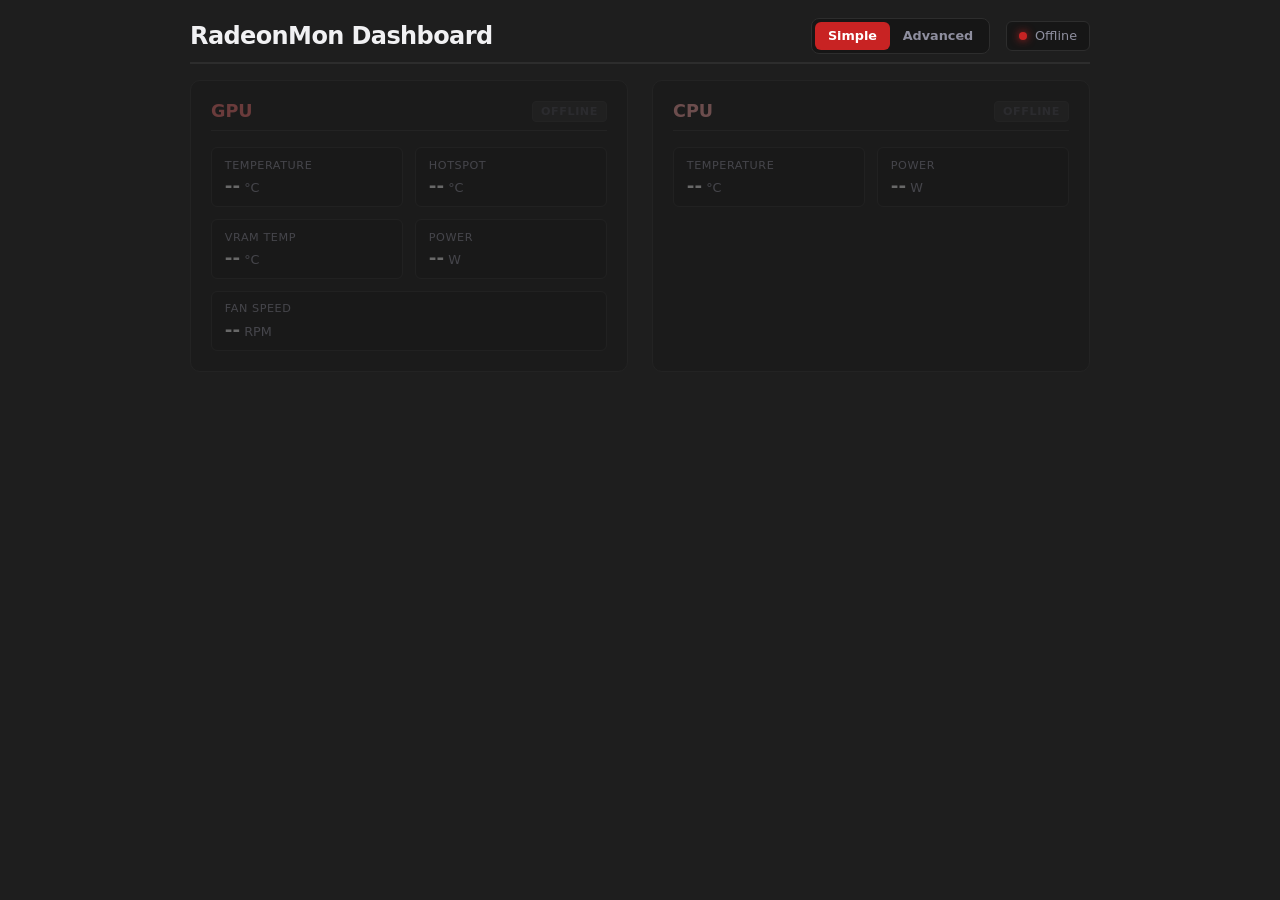
==== web/index.html @ 6c1e2bd4 "networking stack added webserver added new adlx gpu detection favoring dgpu html resources added" ====
<!DOCTYPE html>
<html lang="en">
<head>
    <meta charset="UTF-8">
    <meta name="viewport" content="width=device-width, initial-scale=1.0">
    <title>Hardware Monitor</title>
    <style>
        :root {
            --bg-color: rgb(30, 30, 30);
            --card-bg: rgb(22, 22, 22); 
            --card-border: rgb(45, 45, 45);
            --text-main: #f1f1f3;
            --text-muted: #8e8e9e;
            --accent-red: rgb(200, 35, 35);
            --accent-gpu: #f87171;
            --accent-cpu: #fca5a5;
            --status-ok: #22c55e;
            --status-warn: #eab308;
            --status-off: #45454e;
        }

        * {
            box-sizing: border-box;
            margin: 0;
            padding: 0;
            font-family: system-ui, -apple-system, BlinkMacSystemFont, 'Segoe UI', Roboto, sans-serif;
        }

        body {
            background-color: var(--bg-color);
            color: var(--text-main);
            display: flex;
            justify-content: center;
            align-items: flex-start;
            min-height: 100vh;
            padding: 0.5rem 1rem 1.5rem 1rem;
        }

        .dashboard {
            width: 100%;
            max-width: 900px;
            display: flex;
            flex-direction: column;
            gap: 1rem;
            margin-top: 0;
        }

        .header {
            display: flex;
            justify-content: space-between;
            align-items: center;
            padding-bottom: 0.5rem;
            border-bottom: 2px solid var(--card-border);
            margin-top: 10px;
            padding-top: 0;
        }

        .header-title h1 {
            font-size: 1.5rem;
            font-weight: 700;
            letter-spacing: -0.025em;
        }

        .controls {
            display: flex;
            align-items: center;
            gap: 1rem;
        }

        /* View Toggle Switch */
        .toggle-container {
            display: flex;
            background: var(--card-bg);
            border: 1px solid var(--card-border);
            border-radius: 8px;
            padding: 3px;
        }

        .toggle-btn {
            background: transparent;
            border: none;
            color: var(--text-muted);
            padding: 0.4rem 0.8rem;
            font-size: 0.8rem;
            font-weight: 600;
            border-radius: 6px;
            cursor: pointer;
            transition: all 0.2s ease;
        }

        .toggle-btn.active {
            background: var(--accent-red);
            color: #ffffff;
        }

        .status-badge {
            font-size: 0.8rem;
            padding: 0.4rem 0.75rem;
            border-radius: 6px;
            background-color: var(--card-bg);
            border: 1px solid var(--card-border);
            color: var(--text-muted);
            display: flex;
            align-items: center;
            gap: 0.5rem;
        }

        .dot {
            width: 8px;
            height: 8px;
            border-radius: 50%;
            background-color: var(--status-warn);
            box-shadow: 0 0 8px var(--status-warn);
        }

        .grid {
            display: grid;
            grid-template-columns: repeat(auto-fit, minmax(380px, 1fr));
            gap: 1.5rem;
        }

        .card {
            background-color: var(--card-bg);
            border-radius: 10px;
            padding: 1.25rem;
            border: 1px solid var(--card-border);
            transition: opacity 0.3s ease;
        }

        .card.disabled {
            opacity: 0.35;
        }

        .card-header {
            display: flex;
            justify-content: space-between;
            align-items: center;
            margin-bottom: 1rem;
            padding-bottom: 0.5rem;
            border-bottom: 1px solid var(--card-border);
        }

        .card-header.gpu h2 { color: var(--accent-gpu); font-size: 1.1rem; }
        .card-header.cpu h2 { color: var(--accent-cpu); font-size: 1.1rem; }

        .tag {
            font-size: 0.7rem;
            padding: 0.2rem 0.5rem;
            border-radius: 4px;
            text-transform: uppercase;
            font-weight: 700;
            letter-spacing: 0.05em;
        }

        .tag.active { background: rgba(34, 197, 94, 0.15); color: var(--status-ok); border: 1px solid rgba(34, 197, 94, 0.3); }
        .tag.inactive { background: rgba(114, 114, 126, 0.15); color: var(--status-off); border: 1px solid var(--card-border); }

        .metrics {
            display: grid;
            grid-template-columns: repeat(2, 1fr);
            gap: 0.75rem;
        }

        .metric-box {
            /* background-color: rgba(0, 0, 0, 0.3); */
            padding: 0.65rem 0.8rem;
            border-radius: 6px;
            /* border: 1px solid rgba(255, 255, 255, 0.02); */
            background-color: rgb(18, 18, 18);
            border: 1px solid rgb(40, 40, 40);
        }

        .metric-label {
            font-size: 0.7rem;
            color: var(--text-muted);
            text-transform: uppercase;
            letter-spacing: 0.05em;
            margin-bottom: 0.2rem;
        }

        .metric-value {
            font-size: 1.15rem;
            font-weight: 600;
        }

        .unit {
            font-size: 0.8rem;
            color: var(--text-muted);
            font-weight: normal;
        }

        /* Canvas Charts & Metric Selectors */
        .chart-container {
            display: none;
            margin-top: 1rem;
            padding-top: 1rem;
            border-top: 1px dashed var(--card-border);
        }

        .chart-container.visible {
            display: block;
        }

        .chart-header {
            display: flex;
            justify-content: space-between;
            align-items: center;
            margin-bottom: 0.6rem;
        }

        .chart-title {
            font-size: 0.75rem;
            color: var(--text-muted);
            text-transform: uppercase;
        }

        /* Custom Radio Buttons Bar */
        .metric-selector {
            display: flex;
            gap: 4px;
            /* background: #0a0a0c; */
            padding: 2px;
            border-radius: 6px;
            border: 1px solid var(--card-border);
            background: rgb(15, 15, 15);
        }

        .metric-selector input[type="radio"] {
            display: none;
        }

        .metric-selector label {
            font-size: 0.65rem;
            font-weight: 600;
            color: var(--text-muted);
            padding: 0.2rem 0.4rem;
            border-radius: 4px;
            cursor: pointer;
            text-transform: uppercase;
            transition: all 0.15s ease;
        }

        .metric-selector input[type="radio"]:checked + label {
            background: var(--accent-red);
            color: #ffffff;
        }

        canvas {
            width: 100%;
            height: 90px;
            /* background: #0a0a0c; */
            border-radius: 6px;
            /* border: 1px solid var(--card-border); */
            display: block;
            background: rgb(15, 15, 15);
            border: 1px solid var(--card-border);
        }
    </style>
</head>
<body>

    <div class="dashboard">
        <div class="header">
            <div class="header-title">
                <h1>RadeonMon Dashboard</h1>
            </div>
            <div class="controls">
                <div class="toggle-container">
                    <button class="toggle-btn active" id="btn-simple" onclick="setView('simple')">Simple</button>
                    <button class="toggle-btn" id="btn-advanced" onclick="setView('advanced')">Advanced</button>
                </div>
                <div class="status-badge">
                    <span class="dot" id="api-dot"></span>
                    <span id="api-status">Connecting</span>
                </div>
            </div>
        </div>

        <div class="grid">
            <div class="card" id="gpu-card">
                <div class="card-header gpu">
                    <h2>GPU</h2>
                    <span class="tag inactive" id="gpu-tag">Offline</span>
                </div>
                <div class="metrics">
                    <div class="metric-box">
                        <div class="metric-label">Temperature</div>
                        <div class="metric-value"><span id="gpu-temp">--</span><span class="unit"> °C</span></div>
                    </div>
                    <div class="metric-box">
                        <div class="metric-label">Hotspot</div>
                        <div class="metric-value"><span id="gpu-hotspot">--</span><span class="unit"> °C</span></div>
                    </div>
                    <div class="metric-box">
                        <div class="metric-label">VRAM Temp</div>
                        <div class="metric-value"><span id="gpu-vram">--</span><span class="unit"> °C</span></div>
                    </div>
                    <div class="metric-box">
                        <div class="metric-label">Power</div>
                        <div class="metric-value"><span id="gpu-power">--</span><span class="unit"> W</span></div>
                    </div>
                    <div class="metric-box" style="grid-column: span 2;">
                        <div class="metric-label">Fan Speed</div>
                        <div class="metric-value"><span id="gpu-fan">--</span><span class="unit"> RPM</span></div>
                    </div>
                </div>

                <div class="chart-container">
                    <div class="chart-header">
                        <div class="chart-title">GPU Telemetry</div>
                        <div class="metric-selector">
                            <input type="radio" id="gpu-m-temp" name="gpu-metric" value="temperature" checked onchange="renderCharts()">
                            <label for="gpu-m-temp">Temp</label>

                            <input type="radio" id="gpu-m-hotspot" name="gpu-metric" value="hotspot" onchange="renderCharts()">
                            <label for="gpu-m-hotspot">Tj</label>

                            <input type="radio" id="gpu-m-vram" name="gpu-metric" value="vram" onchange="renderCharts()">
                            <label for="gpu-m-vram">VRAM</label>

                            <input type="radio" id="gpu-m-power" name="gpu-metric" value="power" onchange="renderCharts()">
                            <label for="gpu-m-power">PWR</label>

                            <input type="radio" id="gpu-m-fan" name="gpu-metric" value="fan_speed" onchange="renderCharts()">
                            <label for="gpu-m-fan">Fan</label>
                        </div>
                    </div>
                    <canvas id="gpu-chart"></canvas>
                </div>
            </div>

            <div class="card" id="cpu-card">
                <div class="card-header cpu">
                    <h2>CPU</h2>
                    <span class="tag inactive" id="cpu-tag">Offline</span>
                </div>
                <div class="metrics">
                    <div class="metric-box">
                        <div class="metric-label">Temperature</div>
                        <div class="metric-value"><span id="cpu-temp">--</span><span class="unit"> °C</span></div>
                    </div>
                    <div class="metric-box">
                        <div class="metric-label">Power</div>
                        <div class="metric-value"><span id="cpu-power">--</span><span class="unit"> W</span></div>
                    </div>
                </div>

                <div class="chart-container">
                    <div class="chart-header">
                        <div class="chart-title">CPU Telemetry</div>
                        <div class="metric-selector">
                            <input type="radio" id="cpu-m-temp" name="cpu-metric" value="temperature" checked onchange="renderCharts()">
                            <label for="cpu-m-temp">Temp</label>

                            <input type="radio" id="cpu-m-power" name="cpu-metric" value="power" onchange="renderCharts()">
                            <label for="cpu-m-power">PWR</label>
                        </div>
                    </div>
                    <canvas id="cpu-chart"></canvas>
                </div>
            </div>
        </div>
    </div>

    <script>
        const API_URL = `http://${window.location.hostname}:9090/api`;
        const POLL_INTERVAL = 2000;
        const MAX_HISTORY = 30; // 60s sliding window

        let currentView = 'simple';
        
        const historyData = {
            gpu: [],
            cpu: []
        };

        const METRIC_SCALES = { 
            temperature: 100,
            hotspot: 100,
            vram: 100,
            power: 350,
            fan_speed: 100
        };

        function setView(mode) {
            currentView = mode;
            document.getElementById('btn-simple').classList.toggle('active', mode === 'simple');
            document.getElementById('btn-advanced').classList.toggle('active', mode === 'advanced');
            
            document.querySelectorAll('.chart-container').forEach(el => {
                el.classList.toggle('visible', mode === 'advanced');
            });

            if (mode === 'advanced') {
                renderCharts();
            }
        }

        function drawCanvasChart(canvasId, dataList, metricKey, strokeColor) {
            const canvas = document.getElementById(canvasId);
            if (!canvas) return;

            const rect = canvas.getBoundingClientRect();
            canvas.width = rect.width * window.devicePixelRatio;
            canvas.height = rect.height * window.devicePixelRatio;

            const ctx = canvas.getContext('2d');
            ctx.scale(window.devicePixelRatio, window.devicePixelRatio);

            const width = rect.width;
            const height = rect.height;

            ctx.clearRect(0, 0, width, height);

            ctx.strokeStyle = '#1e1e24';
            ctx.lineWidth = 1;
            ctx.beginPath();
            ctx.moveTo(0, height / 2); ctx.lineTo(width, height / 2);
            ctx.moveTo(0, height / 4); ctx.lineTo(width, height / 4);
            ctx.moveTo(0, (height * 3) / 4); ctx.lineTo(width, (height * 3) / 4);
            ctx.stroke();

            if (dataList.length < 2) return;

            const maxVal = METRIC_SCALES[metricKey] || 100;
            const step = width / (MAX_HISTORY - 1);
            
            const points = dataList.map((entry, i) => {
                const rawVal = entry ? entry[metricKey] : null;
                const normalized = (rawVal === null || rawVal === undefined) 
                    ? 0 
                    : Math.min(Math.max(rawVal / maxVal, 0), 1);
                
                const x = i * step;
                const y = height - (normalized * (height - 12)) - 6;
                return { x, y, valid: rawVal !== null && rawVal !== undefined };
            });

            ctx.beginPath();
            ctx.moveTo(points[0].x, height);
            points.forEach(p => ctx.lineTo(p.x, p.valid ? p.y : height));
            ctx.lineTo(points[points.length - 1].x, height);
            ctx.closePath();
            
            const gradient = ctx.createLinearGradient(0, 0, 0, height);
            gradient.addColorStop(0, 'rgba(200, 35, 35, 0.25)'); 
            gradient.addColorStop(1, 'rgba(200, 35, 35, 0.00)'); 
            ctx.fillStyle = gradient;
            ctx.fill();

            ctx.beginPath();
            points.forEach((p, i) => {
                if (i === 0) {
                    ctx.moveTo(p.x, p.y);
                } else {
                    ctx.lineTo(p.x, p.y);
                }
            });
            ctx.strokeStyle = strokeColor;
            ctx.lineWidth = 2;
            ctx.lineCap = 'round';
            ctx.lineJoin = 'round';
            ctx.stroke();
        }

        function renderCharts() {
            const selectedGpuMetric = document.querySelector('input[name="gpu-metric"]:checked').value;
            const selectedCpuMetric = document.querySelector('input[name="cpu-metric"]:checked').value;

            drawCanvasChart('gpu-chart', historyData.gpu, selectedGpuMetric, 'rgb(200, 35, 35)');
            drawCanvasChart('cpu-chart', historyData.cpu, selectedCpuMetric, '#fca5a5');
        }

        const setVal = (id, val) => {
            document.getElementById(id).textContent = (val !== null && val !== undefined) ? val : '--';
        };

        function updateCardState(cardId, tagId, isOnline) {
            const card = document.getElementById(cardId);
            const tag = document.getElementById(tagId);
            if (isOnline) {
                card.classList.remove('disabled');
                tag.textContent = 'Active';
                tag.className = 'tag active';
            } else {
                card.classList.add('disabled');
                tag.textContent = 'Offline';
                tag.className = 'tag inactive';
            }
        }

        function setApiStatus(online, message, colorOverride = null) {
            const dot = document.getElementById('api-dot');
            const status = document.getElementById('api-status');
            status.textContent = message;
            
            const color = colorOverride || (online ? 'var(--status-ok)' : 'var(--status-warn)');
            dot.style.backgroundColor = color;
            dot.style.boxShadow = `0 0 8px ${color}`;
        }

        async function fetchMetrics() {
            try {
                const response = await fetch(API_URL);
                if (!response.ok) throw new Error(`HTTP ${response.status}`);
                
                const data = await response.json();
                setApiStatus(true, 'Live');

                if (data.gpu && data.gpu.valid) {
                    updateCardState('gpu-card', 'gpu-tag', true);
                    setVal('gpu-temp', data.gpu.temperature);
                    setVal('gpu-hotspot', data.gpu.hotspot);
                    setVal('gpu-vram', data.gpu.vram);
                    setVal('gpu-power', data.gpu.power);
                    setVal('gpu-fan', data.gpu.fan_speed);
                    historyData.gpu.push(data.gpu);
                } else {
                    updateCardState('gpu-card', 'gpu-tag', false);
                    ['gpu-temp', 'gpu-hotspot', 'gpu-vram', 'gpu-power', 'gpu-fan'].forEach(id => setVal(id, null));
                    historyData.gpu.push(null);
                }

                if (data.cpu && (data.cpu.temperature !== null || data.cpu.power !== null)) {
                    updateCardState('cpu-card', 'cpu-tag', true);
                    setVal('cpu-temp', data.cpu.temperature);
                    setVal('cpu-power', data.cpu.power);
                    historyData.cpu.push(data.cpu);
                } else {
                    updateCardState('cpu-card', 'cpu-tag', false);
                    ['cpu-temp', 'cpu-power'].forEach(id => setVal(id, null));
                    historyData.cpu.push(null);
                }

            } catch (err) {
                setApiStatus(false, 'Offline', 'var(--accent-red)');
                updateCardState('gpu-card', 'gpu-tag', false);
                updateCardState('cpu-card', 'cpu-tag', false);
                
                historyData.gpu.push(null);
                historyData.cpu.push(null);
            }

            if (historyData.gpu.length > MAX_HISTORY) historyData.gpu.shift();
            if (historyData.cpu.length > MAX_HISTORY) historyData.cpu.shift();

            if (currentView === 'advanced') {
                renderCharts();
            }
        }

        window.addEventListener('resize', () => {
            if (currentView === 'advanced') renderCharts();
        });

        fetchMetrics();
        setInterval(fetchMetrics, POLL_INTERVAL);
    </script>
</body>
</html>
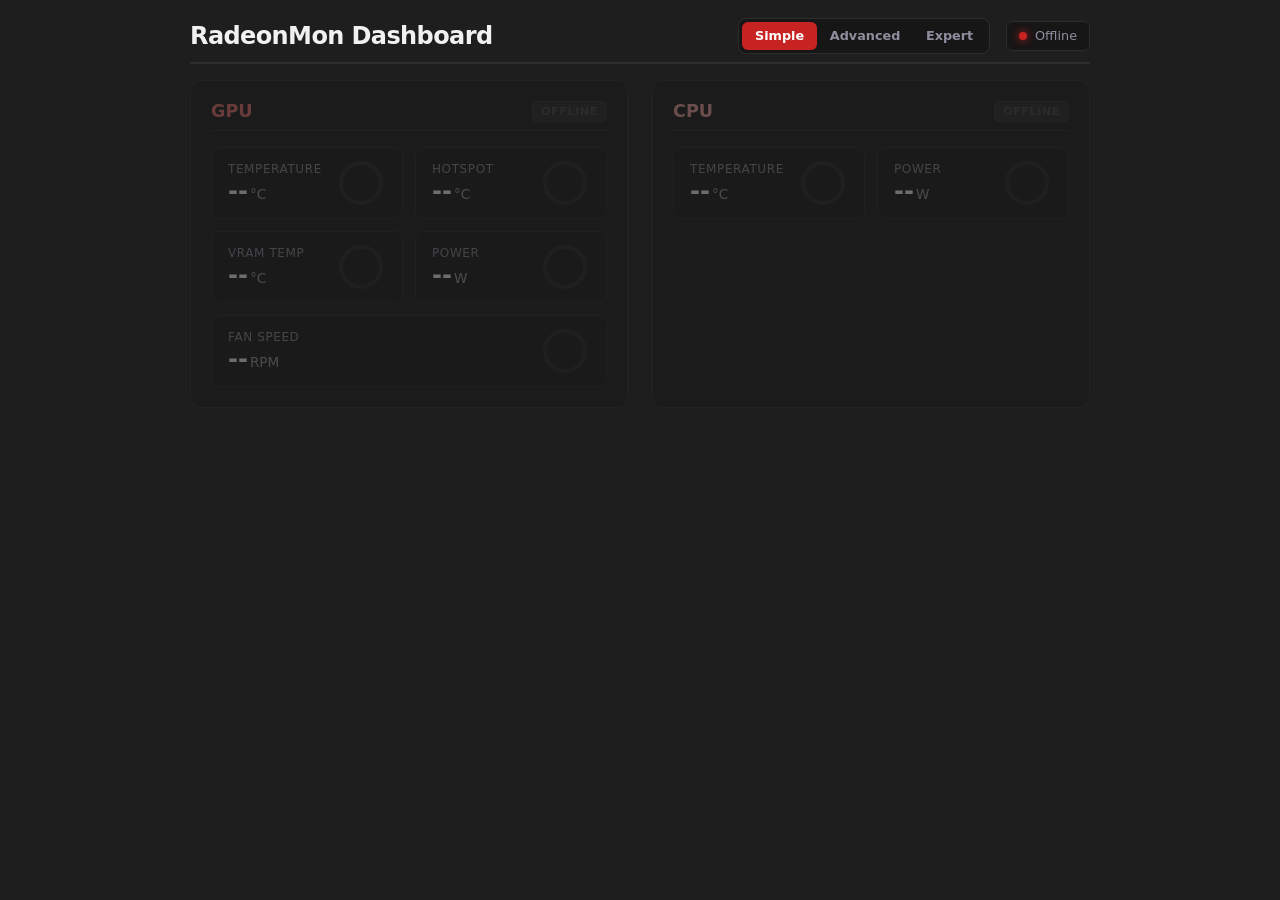
==== commit 13a072f2: "refactoring of metrics structure range added to metrics clickable url to open into browser optimizat" ====
--- a/web/index.html
+++ b/web/index.html
@@ -3,259 +3,9 @@
 <head>
     <meta charset="UTF-8">
     <meta name="viewport" content="width=device-width, initial-scale=1.0">
-    <title>Hardware Monitor</title>
-    <style>
-        :root {
-            --bg-color: rgb(30, 30, 30);
-            --card-bg: rgb(22, 22, 22); 
-            --card-border: rgb(45, 45, 45);
-            --text-main: #f1f1f3;
-            --text-muted: #8e8e9e;
-            --accent-red: rgb(200, 35, 35);
-            --accent-gpu: #f87171;
-            --accent-cpu: #fca5a5;
-            --status-ok: #22c55e;
-            --status-warn: #eab308;
-            --status-off: #45454e;
-        }
-
-        * {
-            box-sizing: border-box;
-            margin: 0;
-            padding: 0;
-            font-family: system-ui, -apple-system, BlinkMacSystemFont, 'Segoe UI', Roboto, sans-serif;
-        }
-
-        body {
-            background-color: var(--bg-color);
-            color: var(--text-main);
-            display: flex;
-            justify-content: center;
-            align-items: flex-start;
-            min-height: 100vh;
-            padding: 0.5rem 1rem 1.5rem 1rem;
-        }
-
-        .dashboard {
-            width: 100%;
-            max-width: 900px;
-            display: flex;
-            flex-direction: column;
-            gap: 1rem;
-            margin-top: 0;
-        }
-
-        .header {
-            display: flex;
-            justify-content: space-between;
-            align-items: center;
-            padding-bottom: 0.5rem;
-            border-bottom: 2px solid var(--card-border);
-            margin-top: 10px;
-            padding-top: 0;
-        }
-
-        .header-title h1 {
-            font-size: 1.5rem;
-            font-weight: 700;
-            letter-spacing: -0.025em;
-        }
-
-        .controls {
-            display: flex;
-            align-items: center;
-            gap: 1rem;
-        }
-
-        /* View Toggle Switch */
-        .toggle-container {
-            display: flex;
-            background: var(--card-bg);
-            border: 1px solid var(--card-border);
-            border-radius: 8px;
-            padding: 3px;
-        }
-
-        .toggle-btn {
-            background: transparent;
-            border: none;
-            color: var(--text-muted);
-            padding: 0.4rem 0.8rem;
-            font-size: 0.8rem;
-            font-weight: 600;
-            border-radius: 6px;
-            cursor: pointer;
-            transition: all 0.2s ease;
-        }
-
-        .toggle-btn.active {
-            background: var(--accent-red);
-            color: #ffffff;
-        }
-
-        .status-badge {
-            font-size: 0.8rem;
-            padding: 0.4rem 0.75rem;
-            border-radius: 6px;
-            background-color: var(--card-bg);
-            border: 1px solid var(--card-border);
-            color: var(--text-muted);
-            display: flex;
-            align-items: center;
-            gap: 0.5rem;
-        }
-
-        .dot {
-            width: 8px;
-            height: 8px;
-            border-radius: 50%;
-            background-color: var(--status-warn);
-            box-shadow: 0 0 8px var(--status-warn);
-        }
-
-        .grid {
-            display: grid;
-            grid-template-columns: repeat(auto-fit, minmax(380px, 1fr));
-            gap: 1.5rem;
-        }
-
-        .card {
-            background-color: var(--card-bg);
-            border-radius: 10px;
-            padding: 1.25rem;
-            border: 1px solid var(--card-border);
-            transition: opacity 0.3s ease;
-        }
-
-        .card.disabled {
-            opacity: 0.35;
-        }
-
-        .card-header {
-            display: flex;
-            justify-content: space-between;
-            align-items: center;
-            margin-bottom: 1rem;
-            padding-bottom: 0.5rem;
-            border-bottom: 1px solid var(--card-border);
-        }
-
-        .card-header.gpu h2 { color: var(--accent-gpu); font-size: 1.1rem; }
-        .card-header.cpu h2 { color: var(--accent-cpu); font-size: 1.1rem; }
-
-        .tag {
-            font-size: 0.7rem;
-            padding: 0.2rem 0.5rem;
-            border-radius: 4px;
-            text-transform: uppercase;
-            font-weight: 700;
-            letter-spacing: 0.05em;
-        }
-
-        .tag.active { background: rgba(34, 197, 94, 0.15); color: var(--status-ok); border: 1px solid rgba(34, 197, 94, 0.3); }
-        .tag.inactive { background: rgba(114, 114, 126, 0.15); color: var(--status-off); border: 1px solid var(--card-border); }
-
-        .metrics {
-            display: grid;
-            grid-template-columns: repeat(2, 1fr);
-            gap: 0.75rem;
-        }
-
-        .metric-box {
-            /* background-color: rgba(0, 0, 0, 0.3); */
-            padding: 0.65rem 0.8rem;
-            border-radius: 6px;
-            /* border: 1px solid rgba(255, 255, 255, 0.02); */
-            background-color: rgb(18, 18, 18);
-            border: 1px solid rgb(40, 40, 40);
-        }
-
-        .metric-label {
-            font-size: 0.7rem;
-            color: var(--text-muted);
-            text-transform: uppercase;
-            letter-spacing: 0.05em;
-            margin-bottom: 0.2rem;
-        }
-
-        .metric-value {
-            font-size: 1.15rem;
-            font-weight: 600;
-        }
-
-        .unit {
-            font-size: 0.8rem;
-            color: var(--text-muted);
-            font-weight: normal;
-        }
-
-        /* Canvas Charts & Metric Selectors */
-        .chart-container {
-            display: none;
-            margin-top: 1rem;
-            padding-top: 1rem;
-            border-top: 1px dashed var(--card-border);
-        }
-
-        .chart-container.visible {
-            display: block;
-        }
-
-        .chart-header {
-            display: flex;
-            justify-content: space-between;
-            align-items: center;
-            margin-bottom: 0.6rem;
-        }
-
-        .chart-title {
-            font-size: 0.75rem;
-            color: var(--text-muted);
-            text-transform: uppercase;
-        }
-
-        /* Custom Radio Buttons Bar */
-        .metric-selector {
-            display: flex;
-            gap: 4px;
-            /* background: #0a0a0c; */
-            padding: 2px;
-            border-radius: 6px;
-            border: 1px solid var(--card-border);
-            background: rgb(15, 15, 15);
-        }
-
-        .metric-selector input[type="radio"] {
-            display: none;
-        }
-
-        .metric-selector label {
-            font-size: 0.65rem;
-            font-weight: 600;
-            color: var(--text-muted);
-            padding: 0.2rem 0.4rem;
-            border-radius: 4px;
-            cursor: pointer;
-            text-transform: uppercase;
-            transition: all 0.15s ease;
-        }
-
-        .metric-selector input[type="radio"]:checked + label {
-            background: var(--accent-red);
-            color: #ffffff;
-        }
-
-        canvas {
-            width: 100%;
-            height: 90px;
-            /* background: #0a0a0c; */
-            border-radius: 6px;
-            /* border: 1px solid var(--card-border); */
-            display: block;
-            background: rgb(15, 15, 15);
-            border: 1px solid var(--card-border);
-        }
-    </style>
+    <link rel="stylesheet" href="styles.css">
+    <script src="script.js" defer></script>
+    <title>RadeonMon Dashboard</title>
 </head>
 <body>
 
@@ -268,6 +18,7 @@
                 <div class="toggle-container">
                     <button class="toggle-btn active" id="btn-simple" onclick="setView('simple')">Simple</button>
                     <button class="toggle-btn" id="btn-advanced" onclick="setView('advanced')">Advanced</button>
+                    <button class="toggle-btn" id="btn-expert" onclick="setView('expert')">Expert</button>
                 </div>
                 <div class="status-badge">
                     <span class="dot" id="api-dot"></span>
@@ -282,26 +33,207 @@
                     <h2>GPU</h2>
                     <span class="tag inactive" id="gpu-tag">Offline</span>
                 </div>
+                
                 <div class="metrics">
-                    <div class="metric-box">
-                        <div class="metric-label">Temperature</div>
-                        <div class="metric-value"><span id="gpu-temp">--</span><span class="unit"> °C</span></div>
-                    </div>
-                    <div class="metric-box">
-                        <div class="metric-label">Hotspot</div>
-                        <div class="metric-value"><span id="gpu-hotspot">--</span><span class="unit"> °C</span></div>
-                    </div>
-                    <div class="metric-box">
-                        <div class="metric-label">VRAM Temp</div>
-                        <div class="metric-value"><span id="gpu-vram">--</span><span class="unit"> °C</span></div>
-                    </div>
-                    <div class="metric-box">
-                        <div class="metric-label">Power</div>
-                        <div class="metric-value"><span id="gpu-power">--</span><span class="unit"> W</span></div>
-                    </div>
-                    <div class="metric-box" style="grid-column: span 2;">
-                        <div class="metric-label">Fan Speed</div>
-                        <div class="metric-value"><span id="gpu-fan">--</span><span class="unit"> RPM</span></div>
+                    <div class="metric-box" id="box-gpu-temp">
+                        <div class="metric-info">
+                            <div class="metric-label">Temperature</div>
+                            <div class="metric-value-container">
+                                <span id="gpu-temp">--</span><span class="unit">°C</span>
+                            </div>
+                        </div>
+                        
+                        <div class="ring-container">
+                            <svg class="progress-ring" width="50" height="50" viewBox="0 0 60 60">
+                                <circle class="ring-track" cx="30" cy="30" r="24" stroke-width="5" />
+                                <circle class="ring-fill" id="gpu-temp-ring" cx="30" cy="30" r="24" stroke-width="5" />
+                            </svg>
+                        </div>
+                    </div>
+
+                    <div class="metric-box" id="box-gpu-hotspot">
+                        <div class="metric-info">
+                            <div class="metric-label">Hotspot</div>
+                            <div class="metric-value-container">
+                                <span id="gpu-hotspot">--</span><span class="unit">°C</span>
+                            </div>
+                        </div>
+                        
+                        <div class="ring-container">
+                            <svg class="progress-ring" width="50" height="50" viewBox="0 0 60 60">
+                                <circle class="ring-track" cx="30" cy="30" r="24" stroke-width="5" />
+                                <circle class="ring-fill" id="gpu-hotspot-ring" cx="30" cy="30" r="24" stroke-width="5" />
+                            </svg>
+                        </div>
+                    </div>
+
+                    <div class="metric-box" id="box-gpu-vram-temp">
+                        <div class="metric-info">
+                            <div class="metric-label">VRAM Temp</div>
+                            <div class="metric-value-container">
+                                <span id="gpu-vram-temp">--</span><span class="unit">°C</span>
+                            </div>
+                        </div>
+                        <div class="ring-container">
+                            <svg class="progress-ring" width="50" height="50" viewBox="0 0 60 60">
+                                <circle class="ring-track" cx="30" cy="30" r="24" stroke-width="5" />
+                                <circle class="ring-fill" id="gpu-vram-temp-ring" cx="30" cy="30" r="24" stroke-width="5" />
+                            </svg>
+                        </div>
+                    </div>
+
+                    <div class="metric-box" id="box-gpu-power">
+                        <div class="metric-info">
+                            <div class="metric-label">Power</div>
+                            <div class="metric-value-container">
+                                <span id="gpu-power">--</span><span class="unit">W</span>
+                            </div>
+                        </div>
+                        <div class="ring-container">
+                            <svg class="progress-ring" width="50" height="50" viewBox="0 0 60 60">
+                                <circle class="ring-track" cx="30" cy="30" r="24" stroke-width="5" />
+                                <circle class="ring-fill" id="gpu-power-ring" cx="30" cy="30" r="24" stroke-width="5" />
+                            </svg>
+                        </div>
+                    </div>
+
+                    <div class="metric-box" id="box-gpu-fan">
+                        <div class="metric-info">
+                            <div class="metric-label">Fan Speed</div>
+                            <div class="metric-value-container">
+                                <span id="gpu-fan">--</span><span class="unit">RPM</span>
+                            </div>
+                        </div>
+                        <div class="ring-container">
+                            <svg class="progress-ring" width="50" height="50" viewBox="0 0 60 60">
+                                <circle class="ring-track" cx="30" cy="30" r="24" stroke-width="5" />
+                                <circle class="ring-fill" id="gpu-fan-ring" cx="30" cy="30" r="24" stroke-width="5" />
+                            </svg>
+                        </div>
+                    </div>
+
+                <div class="expert-section">
+                    <div class="expert-title">Expert Telemetry</div>
+                    <div class="metrics">
+                        <div class="metric-box" id="box-gpu-clock">
+                            <div class="metric-info">
+                                <div class="metric-label">Core Clock</div>
+                                <div class="metric-value-container">
+                                    <span id="gpu-clock">--</span><span class="unit">MHz</span>
+                                </div>
+                            </div>
+                            <div class="ring-container">
+                                <svg class="progress-ring" width="50" height="50" viewBox="0 0 60 60">
+                                    <circle class="ring-track" cx="30" cy="30" r="24" stroke-width="5" />
+                                    <circle class="ring-fill" id="gpu-clock-ring" cx="30" cy="30" r="24" stroke-width="5" />
+                                </svg>
+                            </div>
+                        </div>
+
+                        <div class="metric-box" id="box-gpu-vram-clock">
+                            <div class="metric-info">
+                                <div class="metric-label">VRAM Clock</div>
+                                <div class="metric-value-container">
+                                    <span id="gpu-vram-clock">--</span><span class="unit">MHz</span>
+                                </div>
+                            </div>
+                            <div class="ring-container">
+                                <svg class="progress-ring" width="50" height="50" viewBox="0 0 60 60">
+                                    <circle class="ring-track" cx="30" cy="30" r="24" stroke-width="5" />
+                                    <circle class="ring-fill" id="gpu-vram-clock-ring" cx="30" cy="30" r="24" stroke-width="5" />
+                                </svg>
+                            </div>
+                        </div>
+
+                        <div class="metric-box" id="box-gpu-tbp">
+                            <div class="metric-info">
+                                <div class="metric-label">TBP</div>
+                                <div class="metric-value-container">
+                                    <span id="gpu-tbp">--</span><span class="unit">W</span>
+                                </div>
+                            </div>
+                            <div class="ring-container">
+                                <svg class="progress-ring" width="50" height="50" viewBox="0 0 60 60">
+                                    <circle class="ring-track" cx="30" cy="30" r="24" stroke-width="5" />
+                                    <circle class="ring-fill" id="gpu-tbp-ring" cx="30" cy="30" r="24" stroke-width="5" />
+                                </svg>
+                            </div>
+                        </div>
+
+                        <div class="metric-box" id="box-gpu-voltage">
+                            <div class="metric-info">
+                                <div class="metric-label">Voltage</div>
+                                <div class="metric-value-container">
+                                    <span id="gpu-voltage">--</span><span class="unit">mV</span>
+                                </div>
+                            </div>
+                            <div class="ring-container">
+                                <svg class="progress-ring" width="50" height="50" viewBox="0 0 60 60">
+                                    <circle class="ring-track" cx="30" cy="30" r="24" stroke-width="5" />
+                                    <circle class="ring-fill" id="gpu-voltage-ring" cx="30" cy="30" r="24" stroke-width="5" />
+                                </svg>
+                            </div>
+                        </div>
+
+                        <div class="metric-box" id="box-gpu-fan-duty">
+                            <div class="metric-info">
+                                <div class="metric-label">Fan Duty</div>
+                                <div class="metric-value-container">
+                                    <span id="gpu-fan-duty">--</span><span class="unit">%</span>
+                                </div>
+                            </div>
+                            <div class="ring-container">
+                                <svg class="progress-ring" width="50" height="50" viewBox="0 0 60 60">
+                                    <circle class="ring-track" cx="30" cy="30" r="24" stroke-width="5" />
+                                    <circle class="ring-fill" id="gpu-fan-duty-ring" cx="30" cy="30" r="24" stroke-width="5" />
+                                </svg>
+                            </div>
+                        </div>
+
+                        <div class="metric-box" id="box-gpu-usage">
+                            <div class="metric-info">
+                                <div class="metric-label">GPU Usage</div>
+                                <div class="metric-value-container">
+                                    <span id="gpu-usage">--</span><span class="unit">%</span>
+                                </div>
+                            </div>
+                            <div class="ring-container">
+                                <svg class="progress-ring" width="50" height="50" viewBox="0 0 60 60">
+                                    <circle class="ring-track" cx="30" cy="30" r="24" stroke-width="5" />
+                                    <circle class="ring-fill" id="gpu-usage-ring" cx="30" cy="30" r="24" stroke-width="5" />
+                                </svg>
+                            </div>
+                        </div>
+
+                        <div class="metric-box" id="box-gpu-vram-usage">
+                            <div class="metric-info">
+                                <div class="metric-label">VRAM Usage</div>
+                                <div class="metric-value-container">
+                                    <span id="gpu-vram-usage">--</span><span class="unit">MB</span>
+                                </div>
+                            </div>
+                            <div class="ring-container">
+                                <svg class="progress-ring" width="50" height="50" viewBox="0 0 60 60">
+                                    <circle class="ring-track" cx="30" cy="30" r="24" stroke-width="5" />
+                                    <circle class="ring-fill" id="gpu-vram-usage-ring" cx="30" cy="30" r="24" stroke-width="5" />
+                                </svg>
+                            </div>
+                        </div>
+
+                        <div class="metric-box" id="box-gpu-shared-mem">
+                            <div class="metric-info">
+                                <div class="metric-label">Shared Memory</div>
+                                <div class="metric-value-container">
+                                    <span id="gpu-shared-mem">--</span><span class="unit">MB</span>
+                                </div>
+                            </div>
+                            <div class="ring-container">
+                                <svg class="progress-ring" width="50" height="50" viewBox="0 0 60 60">
+                                    <circle class="ring-track" cx="30" cy="30" r="24" stroke-width="5" />
+                                    <circle class="ring-fill" id="gpu-shared-mem-ring" cx="30" cy="30" r="24" stroke-width="5" />
+                                </svg>
+                            </div>
+                        </div>
                     </div>
                 </div>
 
@@ -315,7 +247,7 @@
                             <input type="radio" id="gpu-m-hotspot" name="gpu-metric" value="hotspot" onchange="renderCharts()">
                             <label for="gpu-m-hotspot">Tj</label>
 
-                            <input type="radio" id="gpu-m-vram" name="gpu-metric" value="vram" onchange="renderCharts()">
+                            <input type="radio" id="gpu-m-vram" name="gpu-metric" value="vram_temp" onchange="renderCharts()">
                             <label for="gpu-m-vram">VRAM</label>
 
                             <input type="radio" id="gpu-m-power" name="gpu-metric" value="power" onchange="renderCharts()">
@@ -323,11 +255,18 @@
 
                             <input type="radio" id="gpu-m-fan" name="gpu-metric" value="fan_speed" onchange="renderCharts()">
                             <label for="gpu-m-fan">Fan</label>
+
+                            <input type="radio" id="gpu-m-clock" name="gpu-metric" value="clock_speed" onchange="renderCharts()">
+                            <label for="gpu-m-clock">CLK</label>
+
+                            <input type="radio" id="gpu-m-usage" name="gpu-metric" value="usage" onchange="renderCharts()">
+                            <label for="gpu-m-usage">Load</label>
                         </div>
                     </div>
                     <canvas id="gpu-chart"></canvas>
                 </div>
             </div>
+        </div>
 
             <div class="card" id="cpu-card">
                 <div class="card-header cpu">
@@ -335,13 +274,34 @@
                     <span class="tag inactive" id="cpu-tag">Offline</span>
                 </div>
                 <div class="metrics">
-                    <div class="metric-box">
-                        <div class="metric-label">Temperature</div>
-                        <div class="metric-value"><span id="cpu-temp">--</span><span class="unit"> °C</span></div>
-                    </div>
-                    <div class="metric-box">
-                        <div class="metric-label">Power</div>
-                        <div class="metric-value"><span id="cpu-power">--</span><span class="unit"> W</span></div>
+                    <div class="metric-box" id="box-cpu-temp">
+                        <div class="metric-info">
+                            <div class="metric-label">Temperature</div>
+                            <div class="metric-value-container">
+                                <span id="cpu-temp">--</span><span class="unit">°C</span>
+                            </div>
+                        </div>
+                        <div class="ring-container">
+                            <svg class="progress-ring" width="50" height="50" viewBox="0 0 60 60">
+                                <circle class="ring-track" cx="30" cy="30" r="24" stroke-width="5" />
+                                <circle class="ring-fill2" id="cpu-temp-ring" cx="30" cy="30" r="24" stroke-width="5" />
+                            </svg>
+                        </div>
+                    </div>
+
+                    <div class="metric-box" id="box-cpu-power">
+                        <div class="metric-info">
+                            <div class="metric-label">Power</div>
+                            <div class="metric-value-container">
+                                <span id="cpu-power">--</span><span class="unit">W</span>
+                            </div>
+                        </div>
+                        <div class="ring-container">
+                            <svg class="progress-ring" width="50" height="50" viewBox="0 0 60 60">
+                                <circle class="ring-track" cx="30" cy="30" r="24" stroke-width="5" />
+                                <circle class="ring-fill2" id="cpu-power-ring" cx="30" cy="30" r="24" stroke-width="5" />
+                            </svg>
+                        </div>
                     </div>
                 </div>
 
@@ -361,200 +321,5 @@
             </div>
         </div>
     </div>
-
-    <script>
-        const API_URL = `http://${window.location.hostname}:9090/api`;
-        const POLL_INTERVAL = 2000;
-        const MAX_HISTORY = 30; // 60s sliding window
-
-        let currentView = 'simple';
-        
-        const historyData = {
-            gpu: [],
-            cpu: []
-        };
-
-        const METRIC_SCALES = { 
-            temperature: 100,
-            hotspot: 100,
-            vram: 100,
-            power: 350,
-            fan_speed: 100
-        };
-
-        function setView(mode) {
-            currentView = mode;
-            document.getElementById('btn-simple').classList.toggle('active', mode === 'simple');
-            document.getElementById('btn-advanced').classList.toggle('active', mode === 'advanced');
-            
-            document.querySelectorAll('.chart-container').forEach(el => {
-                el.classList.toggle('visible', mode === 'advanced');
-            });
-
-            if (mode === 'advanced') {
-                renderCharts();
-            }
-        }
-
-        function drawCanvasChart(canvasId, dataList, metricKey, strokeColor) {
-            const canvas = document.getElementById(canvasId);
-            if (!canvas) return;
-
-            const rect = canvas.getBoundingClientRect();
-            canvas.width = rect.width * window.devicePixelRatio;
-            canvas.height = rect.height * window.devicePixelRatio;
-
-            const ctx = canvas.getContext('2d');
-            ctx.scale(window.devicePixelRatio, window.devicePixelRatio);
-
-            const width = rect.width;
-            const height = rect.height;
-
-            ctx.clearRect(0, 0, width, height);
-
-            ctx.strokeStyle = '#1e1e24';
-            ctx.lineWidth = 1;
-            ctx.beginPath();
-            ctx.moveTo(0, height / 2); ctx.lineTo(width, height / 2);
-            ctx.moveTo(0, height / 4); ctx.lineTo(width, height / 4);
-            ctx.moveTo(0, (height * 3) / 4); ctx.lineTo(width, (height * 3) / 4);
-            ctx.stroke();
-
-            if (dataList.length < 2) return;
-
-            const maxVal = METRIC_SCALES[metricKey] || 100;
-            const step = width / (MAX_HISTORY - 1);
-            
-            const points = dataList.map((entry, i) => {
-                const rawVal = entry ? entry[metricKey] : null;
-                const normalized = (rawVal === null || rawVal === undefined) 
-                    ? 0 
-                    : Math.min(Math.max(rawVal / maxVal, 0), 1);
-                
-                const x = i * step;
-                const y = height - (normalized * (height - 12)) - 6;
-                return { x, y, valid: rawVal !== null && rawVal !== undefined };
-            });
-
-            ctx.beginPath();
-            ctx.moveTo(points[0].x, height);
-            points.forEach(p => ctx.lineTo(p.x, p.valid ? p.y : height));
-            ctx.lineTo(points[points.length - 1].x, height);
-            ctx.closePath();
-            
-            const gradient = ctx.createLinearGradient(0, 0, 0, height);
-            gradient.addColorStop(0, 'rgba(200, 35, 35, 0.25)'); 
-            gradient.addColorStop(1, 'rgba(200, 35, 35, 0.00)'); 
-            ctx.fillStyle = gradient;
-            ctx.fill();
-
-            ctx.beginPath();
-            points.forEach((p, i) => {
-                if (i === 0) {
-                    ctx.moveTo(p.x, p.y);
-                } else {
-                    ctx.lineTo(p.x, p.y);
-                }
-            });
-            ctx.strokeStyle = strokeColor;
-            ctx.lineWidth = 2;
-            ctx.lineCap = 'round';
-            ctx.lineJoin = 'round';
-            ctx.stroke();
-        }
-
-        function renderCharts() {
-            const selectedGpuMetric = document.querySelector('input[name="gpu-metric"]:checked').value;
-            const selectedCpuMetric = document.querySelector('input[name="cpu-metric"]:checked').value;
-
-            drawCanvasChart('gpu-chart', historyData.gpu, selectedGpuMetric, 'rgb(200, 35, 35)');
-            drawCanvasChart('cpu-chart', historyData.cpu, selectedCpuMetric, '#fca5a5');
-        }
-
-        const setVal = (id, val) => {
-            document.getElementById(id).textContent = (val !== null && val !== undefined) ? val : '--';
-        };
-
-        function updateCardState(cardId, tagId, isOnline) {
-            const card = document.getElementById(cardId);
-            const tag = document.getElementById(tagId);
-            if (isOnline) {
-                card.classList.remove('disabled');
-                tag.textContent = 'Active';
-                tag.className = 'tag active';
-            } else {
-                card.classList.add('disabled');
-                tag.textContent = 'Offline';
-                tag.className = 'tag inactive';
-            }
-        }
-
-        function setApiStatus(online, message, colorOverride = null) {
-            const dot = document.getElementById('api-dot');
-            const status = document.getElementById('api-status');
-            status.textContent = message;
-            
-            const color = colorOverride || (online ? 'var(--status-ok)' : 'var(--status-warn)');
-            dot.style.backgroundColor = color;
-            dot.style.boxShadow = `0 0 8px ${color}`;
-        }
-
-        async function fetchMetrics() {
-            try {
-                const response = await fetch(API_URL);
-                if (!response.ok) throw new Error(`HTTP ${response.status}`);
-                
-                const data = await response.json();
-                setApiStatus(true, 'Live');
-
-                if (data.gpu && data.gpu.valid) {
-                    updateCardState('gpu-card', 'gpu-tag', true);
-                    setVal('gpu-temp', data.gpu.temperature);
-                    setVal('gpu-hotspot', data.gpu.hotspot);
-                    setVal('gpu-vram', data.gpu.vram);
-                    setVal('gpu-power', data.gpu.power);
-                    setVal('gpu-fan', data.gpu.fan_speed);
-                    historyData.gpu.push(data.gpu);
-                } else {
-                    updateCardState('gpu-card', 'gpu-tag', false);
-                    ['gpu-temp', 'gpu-hotspot', 'gpu-vram', 'gpu-power', 'gpu-fan'].forEach(id => setVal(id, null));
-                    historyData.gpu.push(null);
-                }
-
-                if (data.cpu && (data.cpu.temperature !== null || data.cpu.power !== null)) {
-                    updateCardState('cpu-card', 'cpu-tag', true);
-                    setVal('cpu-temp', data.cpu.temperature);
-                    setVal('cpu-power', data.cpu.power);
-                    historyData.cpu.push(data.cpu);
-                } else {
-                    updateCardState('cpu-card', 'cpu-tag', false);
-                    ['cpu-temp', 'cpu-power'].forEach(id => setVal(id, null));
-                    historyData.cpu.push(null);
-                }
-
-            } catch (err) {
-                setApiStatus(false, 'Offline', 'var(--accent-red)');
-                updateCardState('gpu-card', 'gpu-tag', false);
-                updateCardState('cpu-card', 'cpu-tag', false);
-                
-                historyData.gpu.push(null);
-                historyData.cpu.push(null);
-            }
-
-            if (historyData.gpu.length > MAX_HISTORY) historyData.gpu.shift();
-            if (historyData.cpu.length > MAX_HISTORY) historyData.cpu.shift();
-
-            if (currentView === 'advanced') {
-                renderCharts();
-            }
-        }
-
-        window.addEventListener('resize', () => {
-            if (currentView === 'advanced') renderCharts();
-        });
-
-        fetchMetrics();
-        setInterval(fetchMetrics, POLL_INTERVAL);
-    </script>
 </body>
 </html>
--- a/web/styles.css
+++ b/web/styles.css
@@ -0,0 +1,383 @@
+:root {
+    --bg-color: rgb(30, 30, 30);
+    --card-bg: rgb(22, 22, 22);
+    --card-border: rgb(45, 45, 45);
+    --text-main: #f1f1f3;
+    --text-muted: #8e8e9e;
+    --accent-red: rgb(200, 35, 35);
+    --accent-gpu: #f87171;
+    --accent-cpu: #fca5a5;
+    --status-ok: #22c55e;
+    --status-warn: #eab308;
+    --status-off: #45454e;
+}
+
+* {
+    box-sizing: border-box;
+    margin: 0;
+    padding: 0;
+    font-family: system-ui, -apple-system, BlinkMacSystemFont, 'Segoe UI', Roboto, sans-serif;
+}
+
+body {
+    background-color: var(--bg-color);
+    color: var(--text-main);
+    display: flex;
+    justify-content: center;
+    align-items: flex-start;
+    min-height: 100vh;
+    padding: 0.5rem 1rem 1.5rem 1rem;
+}
+
+/* Dashboard & Layout */
+.dashboard {
+    width: 100%;
+    max-width: 900px;
+    display: flex;
+    flex-direction: column;
+    gap: 1rem;
+    margin-top: 0;
+}
+
+.header {
+    display: flex;
+    justify-content: space-between;
+    align-items: center;
+    padding-bottom: 0.5rem;
+    border-bottom: 2px solid var(--card-border);
+    margin-top: 10px;
+    padding-top: 0;
+}
+
+.header-title h1 {
+    font-size: 1.5rem;
+    font-weight: 700;
+    letter-spacing: -0.025em;
+}
+
+.controls {
+    display: flex;
+    align-items: center;
+    gap: 1rem;
+}
+
+.grid {
+    display: grid;
+    grid-template-columns: repeat(auto-fit, minmax(380px, 1fr));
+    gap: 1.5rem;
+}
+
+/* Interactive Controls & Badges */
+.toggle-container {
+    display: flex;
+    background: var(--card-bg);
+    border: 1px solid var(--card-border);
+    border-radius: 8px;
+    padding: 3px;
+}
+
+.toggle-btn {
+    background: transparent;
+    border: none;
+    color: var(--text-muted);
+    padding: 0.4rem 0.8rem;
+    font-size: 0.8rem;
+    font-weight: 600;
+    border-radius: 6px;
+    cursor: pointer;
+    transition: all 0.2s ease;
+}
+
+.toggle-btn.active {
+    background: var(--accent-red);
+    color: #ffffff;
+}
+
+.status-badge {
+    font-size: 0.8rem;
+    padding: 0.4rem 0.75rem;
+    border-radius: 6px;
+    background-color: var(--card-bg);
+    border: 1px solid var(--card-border);
+    color: var(--text-muted);
+    display: flex;
+    align-items: center;
+    gap: 0.5rem;
+}
+
+.dot {
+    width: 8px;
+    height: 8px;
+    border-radius: 50%;
+    background-color: var(--status-warn);
+    box-shadow: 0 0 8px var(--status-warn);
+}
+
+/* Cards & Headers */
+.card {
+    background-color: var(--card-bg);
+    border-radius: 10px;
+    padding: 1.25rem;
+    border: 1px solid var(--card-border);
+    transition: opacity 0.3s ease;
+}
+
+.card.disabled {
+    opacity: 0.35;
+}
+
+.card-header {
+    display: flex;
+    justify-content: space-between;
+    align-items: center;
+    margin-bottom: 1rem;
+    padding-bottom: 0.5rem;
+    border-bottom: 1px solid var(--card-border);
+}
+
+.card-header.gpu h2 {
+    color: var(--accent-gpu);
+    font-size: 1.1rem;
+}
+
+.card-header.cpu h2 {
+    color: var(--accent-cpu);
+    font-size: 1.1rem;
+}
+
+.tag {
+    font-size: 0.7rem;
+    padding: 0.2rem 0.5rem;
+    border-radius: 4px;
+    text-transform: uppercase;
+    font-weight: 700;
+    letter-spacing: 0.05em;
+}
+
+.tag.active {
+    background: rgba(34, 197, 94, 0.15);
+    color: var(--status-ok);
+    border: 1px solid rgba(34, 197, 94, 0.3);
+}
+
+.tag.inactive {
+    background: rgba(114, 114, 126, 0.15);
+    color: var(--status-off);
+    border: 1px solid var(--card-border);
+}
+
+.metrics {
+    display: flex;
+    flex-wrap: wrap;
+    gap: 0.75rem;
+    width: 100%;
+}
+
+.metric-box {
+    flex: 1 1 calc(50% - 0.75rem);
+    min-width: 180px;
+    display: flex;
+    flex-direction: row;
+    align-items: center;
+    justify-content: space-between;
+    height: 72px;
+    max-height: 72px;
+    background: #141418;
+    border: 1px solid #24242c;
+    border-radius: 8px;
+    padding: 12px 16px;
+    box-sizing: border-box;
+    overflow: hidden;
+}
+
+.metric-box.hidden {
+    display: none !important;
+}
+
+.metric-info {
+    display: flex;
+    flex-direction: column;
+    justify-content: center;
+    align-items: flex-start;
+    min-width: 0;
+}
+
+.metric-label {
+    font-size: 0.75rem;
+    font-weight: 500;
+    color: #8e8e99;
+    text-transform: uppercase;
+    letter-spacing: 0.05em;
+    margin-bottom: 2px;
+    white-space: nowrap;
+    overflow: hidden;
+    text-overflow: ellipsis;
+}
+
+.metric-value-container {
+    font-size: 1.5rem;
+    font-weight: 700;
+    color: #ffffff;
+    line-height: 1.1;
+    white-space: nowrap;
+}
+
+.metric-value-container .unit {
+    font-size: 0.85rem;
+    font-weight: 400;
+    color: #a1a1aa;
+    margin-left: 2px;
+}
+
+/* SVG Progress Rings */
+.ring-container {
+    flex-shrink: 0;
+    width: 50px;
+    height: 50px;
+    display: flex;
+    align-items: center;
+    justify-content: center;
+    margin-left: 12px;
+    padding: 0.25rem 0;
+}
+
+.progress-ring {
+    transform: rotate(-90deg);
+    width: 50px;
+    height: 50px;
+}
+
+.ring-track {
+    fill: none;
+    stroke: #22222a;
+}
+
+.ring-fill,
+.ring-fill2 {
+    fill: none;
+    stroke: var(--accent-red, #e11d48);
+    stroke-dasharray: 150.8;
+    stroke-dashoffset: 150.8;
+    stroke-linecap: round;
+    transition: stroke-dashoffset 0.35s ease-in-out;
+}
+
+.ring-fill2 {
+    stroke: var(--accent-cpu);
+}
+
+.ring-text {
+    transform: rotate(90deg);
+    transform-origin: center;
+    fill: var(--text-main);
+    font-size: 0.85rem;
+    font-weight: 600;
+}
+
+.ring-text .unit {
+    font-size: 0.65rem;
+    fill: var(--text-muted);
+}
+
+/* Expert Section */
+.expert-section {
+    display: none;
+    margin-top: 0.75rem;
+    padding-top: 0.75rem;
+    border-top: 1px dashed var(--card-border);
+}
+
+.expert-section.visible {
+    display: block;
+}
+
+.expert-title {
+    font-size: 0.7rem;
+    color: var(--text-muted);
+    text-transform: uppercase;
+    letter-spacing: 0.05em;
+    margin-bottom: 0.5rem;
+}
+
+/* Charts & Selectors */
+.chart-container {
+    display: none;
+    width: 100%;
+    margin-top: 1rem;
+    padding-top: 1rem;
+    border-top: 1px dashed var(--card-border);
+}
+
+.chart-container.visible {
+    display: block;
+}
+
+.chart-header {
+    display: flex;
+    justify-content: space-between;
+    align-items: center;
+    margin-bottom: 0.6rem;
+}
+
+.chart-title {
+    font-size: 0.75rem;
+    color: var(--text-muted);
+    text-transform: uppercase;
+}
+
+.metric-selector {
+    display: flex;
+    gap: 4px;
+    padding: 2px;
+    border-radius: 6px;
+    border: 1px solid var(--card-border);
+    background: rgb(15, 15, 15);
+    flex-wrap: wrap;
+}
+
+.metric-selector input[type="radio"] {
+    display: none;
+}
+
+.metric-selector label {
+    font-size: 0.65rem;
+    font-weight: 600;
+    color: var(--text-muted);
+    padding: 0.2rem 0.4rem;
+    border-radius: 4px;
+    cursor: pointer;
+    text-transform: uppercase;
+    transition: all 0.15s ease;
+}
+
+.metric-selector input[type="radio"]:checked+label {
+    background: var(--accent-red);
+    color: #ffffff;
+}
+
+canvas {
+    width: 100%;
+    height: 90px;
+    border-radius: 6px;
+    display: block;
+    background: rgb(15, 15, 15);
+    border: 1px solid var(--card-border);
+}
+
+/* Responsive Smartphone Layout */
+@media (max-width: 600px) {
+    .header {
+        flex-direction: column;
+        align-items: flex-start;
+        gap: 0.75rem;
+    }
+
+    .controls {
+        width: 100%;
+        justify-content: space-between;
+    }
+
+    .metric-box {
+        flex: 1 1 100%;
+    }
+}
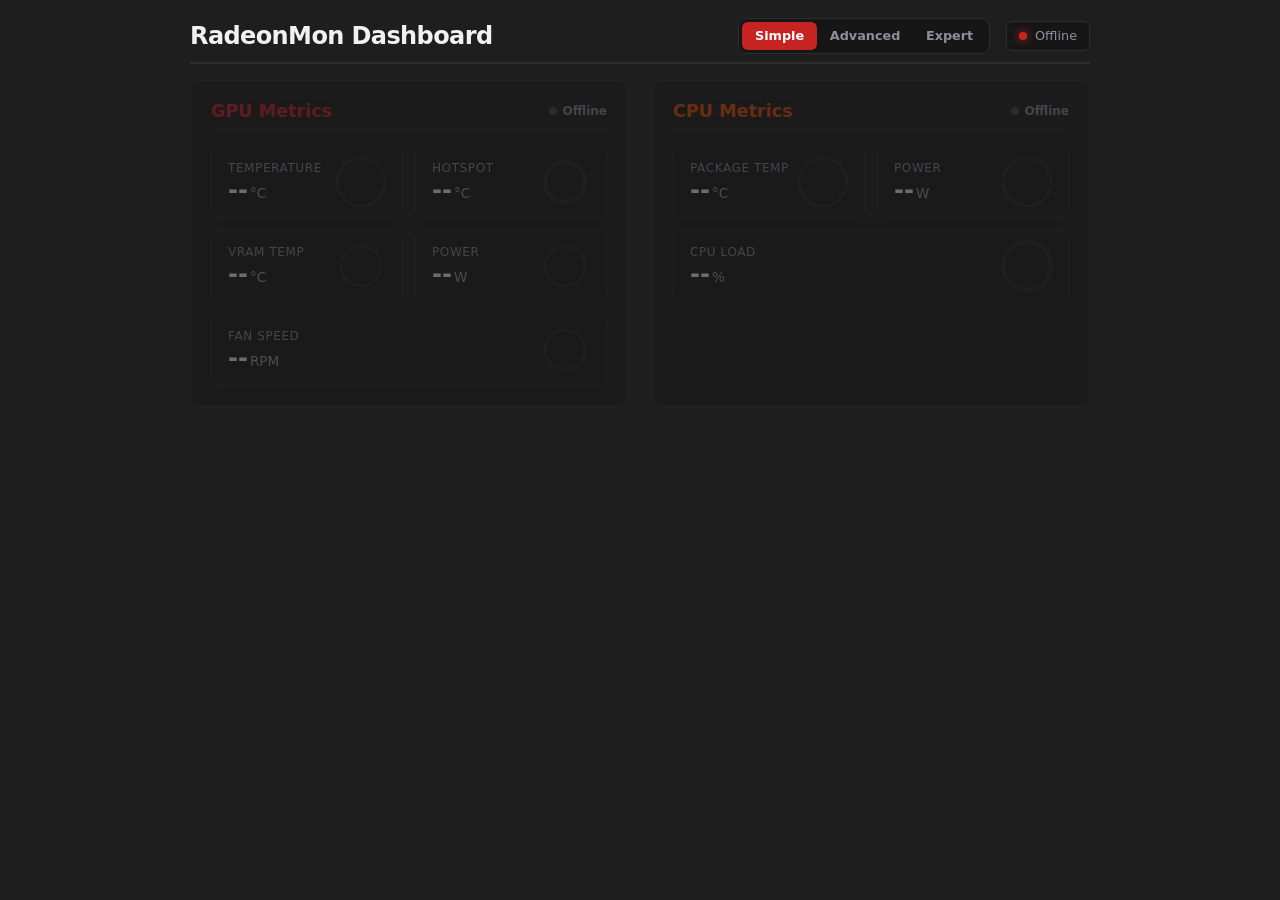
==== commit 90fb8898: "more cpu metrics supported dashboard supports new metrics fps meter toggable test mode added dashboa" ====
--- a/web/index.html
+++ b/web/index.html
@@ -30,7 +30,7 @@
         <div class="grid">
             <div class="card" id="gpu-card">
                 <div class="card-header gpu">
-                    <h2>GPU</h2>
+                    <h2 id="gpu-title">GPU Metrics</h2>
                     <span class="tag inactive" id="gpu-tag">Offline</span>
                 </div>
                 
@@ -44,73 +44,76 @@
                         </div>
                         
                         <div class="ring-container">
+                            <svg class="progress-ring">
+                                <circle class="ring-track" cx="25" cy="25" r="24" stroke-width="3"></circle>
+                                <circle class="ring-fill" id="gpu-temp-ring" cx="25" cy="25" r="24" stroke-width="3"></circle>
+                            </svg>
+                        </div>
+                    </div>
+
+                    <div class="metric-box" id="box-gpu-hotspot">
+                        <div class="metric-info">
+                            <span class="metric-label">
+                                Hotspot 
+                                <span id="gpu-hotspot-delta" class="delta-tag"></span>
+                            </span>
+                            <div class="metric-value-container">
+                                <span id="gpu-hotspot">--</span><span class="unit">°C</span>
+                            </div>
+                        </div>
+                        <div class="ring-container">
+                            <svg class="progress-ring" viewBox="0 0 50 50">
+                                <circle class="ring-track" cx="25" cy="25" r="20" stroke-width="4"></circle>
+                                <circle class="ring-fill" id="gpu-hotspot-ring" cx="25" cy="25" r="20" stroke-width="4"></circle>
+                            </svg>
+                        </div>
+                    </div>
+
+                    <div class="metric-box" id="box-gpu-vram-temp">
+                        <div class="metric-info">
+                            <div class="metric-label">VRAM Temp</div>
+                            <div class="metric-value-container">
+                                <span id="gpu-vram-temp">--</span><span class="unit">°C</span>
+                            </div>
+                        </div>
+                        <div class="ring-container">
                             <svg class="progress-ring" width="50" height="50" viewBox="0 0 60 60">
-                                <circle class="ring-track" cx="30" cy="30" r="24" stroke-width="5" />
-                                <circle class="ring-fill" id="gpu-temp-ring" cx="30" cy="30" r="24" stroke-width="5" />
-                            </svg>
-                        </div>
-                    </div>
-
-                    <div class="metric-box" id="box-gpu-hotspot">
-                        <div class="metric-info">
-                            <div class="metric-label">Hotspot</div>
-                            <div class="metric-value-container">
-                                <span id="gpu-hotspot">--</span><span class="unit">°C</span>
-                            </div>
-                        </div>
-                        
+                                <circle class="ring-track" cx="30" cy="30" r="24" stroke-width="3" />
+                                <circle class="ring-fill" id="gpu-vram-temp-ring" cx="30" cy="30" r="24" stroke-width="3" />
+                            </svg>
+                        </div>
+                    </div>
+
+                    <div class="metric-box" id="box-gpu-power">
+                        <div class="metric-info">
+                            <div class="metric-label">Power</div>
+                            <div class="metric-value-container">
+                                <span id="gpu-power">--</span><span class="unit">W</span>
+                            </div>
+                        </div>
                         <div class="ring-container">
                             <svg class="progress-ring" width="50" height="50" viewBox="0 0 60 60">
-                                <circle class="ring-track" cx="30" cy="30" r="24" stroke-width="5" />
-                                <circle class="ring-fill" id="gpu-hotspot-ring" cx="30" cy="30" r="24" stroke-width="5" />
-                            </svg>
-                        </div>
-                    </div>
-
-                    <div class="metric-box" id="box-gpu-vram-temp">
-                        <div class="metric-info">
-                            <div class="metric-label">VRAM Temp</div>
-                            <div class="metric-value-container">
-                                <span id="gpu-vram-temp">--</span><span class="unit">°C</span>
+                                <circle class="ring-track" cx="30" cy="30" r="24" stroke-width="3" />
+                                <circle class="ring-fill" id="gpu-power-ring" cx="30" cy="30" r="24" stroke-width="3" />
+                            </svg>
+                        </div>
+                    </div>
+
+                    <div class="metric-box" id="box-gpu-fan">
+                        <div class="metric-info">
+                            <div class="metric-label">Fan Speed</div>
+                            <div class="metric-value-container">
+                                <span id="gpu-fan">--</span><span class="unit">RPM</span>
                             </div>
                         </div>
                         <div class="ring-container">
                             <svg class="progress-ring" width="50" height="50" viewBox="0 0 60 60">
-                                <circle class="ring-track" cx="30" cy="30" r="24" stroke-width="5" />
-                                <circle class="ring-fill" id="gpu-vram-temp-ring" cx="30" cy="30" r="24" stroke-width="5" />
-                            </svg>
-                        </div>
-                    </div>
-
-                    <div class="metric-box" id="box-gpu-power">
-                        <div class="metric-info">
-                            <div class="metric-label">Power</div>
-                            <div class="metric-value-container">
-                                <span id="gpu-power">--</span><span class="unit">W</span>
-                            </div>
-                        </div>
-                        <div class="ring-container">
-                            <svg class="progress-ring" width="50" height="50" viewBox="0 0 60 60">
-                                <circle class="ring-track" cx="30" cy="30" r="24" stroke-width="5" />
-                                <circle class="ring-fill" id="gpu-power-ring" cx="30" cy="30" r="24" stroke-width="5" />
-                            </svg>
-                        </div>
-                    </div>
-
-                    <div class="metric-box" id="box-gpu-fan">
-                        <div class="metric-info">
-                            <div class="metric-label">Fan Speed</div>
-                            <div class="metric-value-container">
-                                <span id="gpu-fan">--</span><span class="unit">RPM</span>
-                            </div>
-                        </div>
-                        <div class="ring-container">
-                            <svg class="progress-ring" width="50" height="50" viewBox="0 0 60 60">
-                                <circle class="ring-track" cx="30" cy="30" r="24" stroke-width="5" />
-                                <circle class="ring-fill" id="gpu-fan-ring" cx="30" cy="30" r="24" stroke-width="5" />
-                            </svg>
-                        </div>
-                    </div>
+                                <circle class="ring-track" cx="30" cy="30" r="24" stroke-width="3" />
+                                <circle class="ring-fill" id="gpu-fan-ring" cx="30" cy="30" r="24" stroke-width="3" />
+                            </svg>
+                        </div>
+                    </div>
+                </div>
 
                 <div class="expert-section">
                     <div class="expert-title">Expert Telemetry</div>
@@ -124,8 +127,8 @@
                             </div>
                             <div class="ring-container">
                                 <svg class="progress-ring" width="50" height="50" viewBox="0 0 60 60">
-                                    <circle class="ring-track" cx="30" cy="30" r="24" stroke-width="5" />
-                                    <circle class="ring-fill" id="gpu-clock-ring" cx="30" cy="30" r="24" stroke-width="5" />
+                                    <circle class="ring-track" cx="30" cy="30" r="24" stroke-width="3" />
+                                    <circle class="ring-fill" id="gpu-clock-ring" cx="30" cy="30" r="24" stroke-width="3" />
                                 </svg>
                             </div>
                         </div>
@@ -139,8 +142,8 @@
                             </div>
                             <div class="ring-container">
                                 <svg class="progress-ring" width="50" height="50" viewBox="0 0 60 60">
-                                    <circle class="ring-track" cx="30" cy="30" r="24" stroke-width="5" />
-                                    <circle class="ring-fill" id="gpu-vram-clock-ring" cx="30" cy="30" r="24" stroke-width="5" />
+                                    <circle class="ring-track" cx="30" cy="30" r="24" stroke-width="3" />
+                                    <circle class="ring-fill" id="gpu-vram-clock-ring" cx="30" cy="30" r="24" stroke-width="3" />
                                 </svg>
                             </div>
                         </div>
@@ -154,8 +157,8 @@
                             </div>
                             <div class="ring-container">
                                 <svg class="progress-ring" width="50" height="50" viewBox="0 0 60 60">
-                                    <circle class="ring-track" cx="30" cy="30" r="24" stroke-width="5" />
-                                    <circle class="ring-fill" id="gpu-tbp-ring" cx="30" cy="30" r="24" stroke-width="5" />
+                                    <circle class="ring-track" cx="30" cy="30" r="24" stroke-width="3" />
+                                    <circle class="ring-fill" id="gpu-tbp-ring" cx="30" cy="30" r="24" stroke-width="3" />
                                 </svg>
                             </div>
                         </div>
@@ -169,8 +172,8 @@
                             </div>
                             <div class="ring-container">
                                 <svg class="progress-ring" width="50" height="50" viewBox="0 0 60 60">
-                                    <circle class="ring-track" cx="30" cy="30" r="24" stroke-width="5" />
-                                    <circle class="ring-fill" id="gpu-voltage-ring" cx="30" cy="30" r="24" stroke-width="5" />
+                                    <circle class="ring-track" cx="30" cy="30" r="24" stroke-width="3" />
+                                    <circle class="ring-fill" id="gpu-voltage-ring" cx="30" cy="30" r="24" stroke-width="3" />
                                 </svg>
                             </div>
                         </div>
@@ -184,8 +187,8 @@
                             </div>
                             <div class="ring-container">
                                 <svg class="progress-ring" width="50" height="50" viewBox="0 0 60 60">
-                                    <circle class="ring-track" cx="30" cy="30" r="24" stroke-width="5" />
-                                    <circle class="ring-fill" id="gpu-fan-duty-ring" cx="30" cy="30" r="24" stroke-width="5" />
+                                    <circle class="ring-track" cx="30" cy="30" r="24" stroke-width="3" />
+                                    <circle class="ring-fill" id="gpu-fan-duty-ring" cx="30" cy="30" r="24" stroke-width="3" />
                                 </svg>
                             </div>
                         </div>
@@ -199,8 +202,8 @@
                             </div>
                             <div class="ring-container">
                                 <svg class="progress-ring" width="50" height="50" viewBox="0 0 60 60">
-                                    <circle class="ring-track" cx="30" cy="30" r="24" stroke-width="5" />
-                                    <circle class="ring-fill" id="gpu-usage-ring" cx="30" cy="30" r="24" stroke-width="5" />
+                                    <circle class="ring-track" cx="30" cy="30" r="24" stroke-width="3" />
+                                    <circle class="ring-fill" id="gpu-usage-ring" cx="30" cy="30" r="24" stroke-width="3" />
                                 </svg>
                             </div>
                         </div>
@@ -214,8 +217,8 @@
                             </div>
                             <div class="ring-container">
                                 <svg class="progress-ring" width="50" height="50" viewBox="0 0 60 60">
-                                    <circle class="ring-track" cx="30" cy="30" r="24" stroke-width="5" />
-                                    <circle class="ring-fill" id="gpu-vram-usage-ring" cx="30" cy="30" r="24" stroke-width="5" />
+                                    <circle class="ring-track" cx="30" cy="30" r="24" stroke-width="3" />
+                                    <circle class="ring-fill" id="gpu-vram-usage-ring" cx="30" cy="30" r="24" stroke-width="3" />
                                 </svg>
                             </div>
                         </div>
@@ -229,8 +232,8 @@
                             </div>
                             <div class="ring-container">
                                 <svg class="progress-ring" width="50" height="50" viewBox="0 0 60 60">
-                                    <circle class="ring-track" cx="30" cy="30" r="24" stroke-width="5" />
-                                    <circle class="ring-fill" id="gpu-shared-mem-ring" cx="30" cy="30" r="24" stroke-width="5" />
+                                    <circle class="ring-track" cx="30" cy="30" r="24" stroke-width="3" />
+                                    <circle class="ring-fill" id="gpu-shared-mem-ring" cx="30" cy="30" r="24" stroke-width="3" />
                                 </svg>
                             </div>
                         </div>
@@ -266,60 +269,94 @@
                     <canvas id="gpu-chart"></canvas>
                 </div>
             </div>
-        </div>
-
-            <div class="card" id="cpu-card">
-                <div class="card-header cpu">
-                    <h2>CPU</h2>
-                    <span class="tag inactive" id="cpu-tag">Offline</span>
-                </div>
-                <div class="metrics">
-                    <div class="metric-box" id="box-cpu-temp">
-                        <div class="metric-info">
-                            <div class="metric-label">Temperature</div>
-                            <div class="metric-value-container">
-                                <span id="cpu-temp">--</span><span class="unit">°C</span>
-                            </div>
-                        </div>
-                        <div class="ring-container">
-                            <svg class="progress-ring" width="50" height="50" viewBox="0 0 60 60">
-                                <circle class="ring-track" cx="30" cy="30" r="24" stroke-width="5" />
-                                <circle class="ring-fill2" id="cpu-temp-ring" cx="30" cy="30" r="24" stroke-width="5" />
-                            </svg>
-                        </div>
-                    </div>
-
-                    <div class="metric-box" id="box-cpu-power">
-                        <div class="metric-info">
-                            <div class="metric-label">Power</div>
-                            <div class="metric-value-container">
-                                <span id="cpu-power">--</span><span class="unit">W</span>
-                            </div>
-                        </div>
-                        <div class="ring-container">
-                            <svg class="progress-ring" width="50" height="50" viewBox="0 0 60 60">
-                                <circle class="ring-track" cx="30" cy="30" r="24" stroke-width="5" />
-                                <circle class="ring-fill2" id="cpu-power-ring" cx="30" cy="30" r="24" stroke-width="5" />
-                            </svg>
-                        </div>
-                    </div>
-                </div>
-
-                <div class="chart-container">
-                    <div class="chart-header">
-                        <div class="chart-title">CPU Telemetry</div>
-                        <div class="metric-selector">
-                            <input type="radio" id="cpu-m-temp" name="cpu-metric" value="temperature" checked onchange="renderCharts()">
-                            <label for="cpu-m-temp">Temp</label>
-
-                            <input type="radio" id="cpu-m-power" name="cpu-metric" value="power" onchange="renderCharts()">
-                            <label for="cpu-m-power">PWR</label>
-                        </div>
-                    </div>
-                    <canvas id="cpu-chart"></canvas>
-                </div>
-            </div>
-        </div>
+
+<div class="card" id="cpu-card">
+    <div class="card-header cpu">
+        <h2 id="cpu-title">CPU Metrics</h2>
+        <span class="tag inactive" id="cpu-tag">Offline</span>
     </div>
-</body>
+
+    <div class="metrics">
+        <div class="metric-box" id="box-cpu-temp">
+            <div class="metric-info">
+                <span class="metric-label">Package Temp</span>
+                <div class="metric-value-container">
+                    <span id="cpu-temp">--</span><span class="unit">°C</span>
+                </div>
+            </div>
+            <div class="ring-container">
+                <svg class="progress-ring">
+                    <circle class="ring-track" cx="25" cy="25" r="24" stroke-width="3"></circle>
+                    <circle class="ring-fill2" id="cpu-temp-ring" cx="25" cy="25" r="24" stroke-width="3"></circle>
+                </svg>
+            </div>
+        </div>
+
+        <div class="metric-box" id="box-cpu-power">
+            <div class="metric-info">
+                <span class="metric-label">Power</span>
+                <div class="metric-value-container">
+                    <span id="cpu-power">--</span><span class="unit">W</span>
+                </div>
+            </div>
+            <div class="ring-container">
+                <svg class="progress-ring">
+                    <circle class="ring-track" cx="25" cy="25" r="24" stroke-width="3"></circle>
+                    <circle class="ring-fill2" id="cpu-power-ring" cx="25" cy="25" r="24" stroke-width="3"></circle>
+                </svg>
+            </div>
+        </div>
+
+        <div class="metric-box" id="box-cpu-usage">
+            <div class="metric-info">
+                <span class="metric-label">CPU Load</span>
+                <div class="metric-value-container">
+                    <span id="cpu-usage">--</span><span class="unit">%</span>
+                </div>
+            </div>
+            <div class="ring-container">
+                <svg class="progress-ring" viewBox="0 0 50 50">
+                    <circle class="ring-track" cx="25" cy="25" r="24" stroke-width="4"></circle>
+                    <circle class="ring-fill2" id="cpu-usage-ring" cx="25" cy="25" r="24" stroke-width="4"></circle>
+                </svg>
+            </div>
+        </div>
+    </div>
+
+    <div class="expert-section">
+        <div class="core-header">
+            <span class="expert-title">Per-Core Metrics</span>
+            <div class="metric-selector" id="cpu-core-selector">
+                <input type="radio" id="core-m-temp" name="core-metric" value="t" checked onchange="updateCoreDisplays()">
+                <label for="core-m-temp">Temp</label>
+
+                <input type="radio" id="core-m-load" name="core-metric" value="u" onchange="updateCoreDisplays()">
+                <label for="core-m-load">Load</label>
+
+                <input type="radio" id="core-m-clock" name="core-metric" value="c" onchange="updateCoreDisplays()">
+                <label for="core-m-clock">Clock</label>
+            </div>
+        </div>
+
+        <div class="core-grid" id="cpu-cores-container"></div>
+    </div>
+
+    <div class="chart-container">
+        <div class="chart-header">
+            <span class="chart-title">CPU History</span>
+            <div class="metric-selector">
+                <input type="radio" id="cpu-m-usage" name="cpu-metric" value="usage" checked onchange="renderCharts()">
+                <label for="cpu-m-usage">Load</label>
+
+                <input type="radio" id="cpu-m-temp" name="cpu-metric" value="temperature" onchange="renderCharts()">
+                <label for="cpu-m-temp">Temp</label>
+
+                <input type="radio" id="cpu-m-power" name="cpu-metric" value="power" onchange="renderCharts()">
+                <label for="cpu-m-power">Power</label>
+            </div>
+        </div>
+        <canvas id="cpu-chart"></canvas>
+    </div>
+</div>
+        </div> </div> </body>
 </html>
--- a/web/styles.css
+++ b/web/styles.css
@@ -4,9 +4,12 @@
     --card-border: rgb(45, 45, 45);
     --text-main: #f1f1f3;
     --text-muted: #8e8e9e;
+    --amd-red: rgba(237, 28, 35, 0.897);
+    --amd-red-glow: rgba(237, 28, 35, 0.11);
+    --ryzen-orange: rgba(255, 81, 0, 0.918);
+    --ryzen-orange-glow: rgba(255, 81, 0, 0.11);
     --accent-red: rgb(200, 35, 35);
-    --accent-gpu: #f87171;
-    --accent-cpu: #fca5a5;
+    --accent-cpu: #fb923c;
     --status-ok: #22c55e;
     --status-warn: #eab308;
     --status-off: #45454e;
@@ -135,35 +138,72 @@
     border-bottom: 1px solid var(--card-border);
 }
 
+.card-header h2 {
+    font-size: 1.1rem;
+    font-weight: 700;
+    color: var(--text-main);
+    white-space: nowrap;
+    overflow: hidden;
+    text-overflow: ellipsis;
+    /* Truncates super long CPU names cleanly with '...' */
+    max-width: 80%;
+}
+
+/* --- GPU Header Styling (AMD / Radeon Red) --- */
 .card-header.gpu h2 {
-    color: var(--accent-gpu);
-    font-size: 1.1rem;
-}
-
+    color: var(--amd-red);
+    text-shadow: 0 0 12px var(--amd-red-glow);
+}
+
+/* --- CPU Header Styling (Ryzen Ember Orange) --- */
 .card-header.cpu h2 {
-    color: var(--accent-cpu);
-    font-size: 1.1rem;
-}
-
+    color: var(--ryzen-orange);
+    text-shadow: 0 0 12px var(--ryzen-orange-glow);
+}
+
+/* Unified AMD Brand Red for all card titles */
+/* .card-header h2 {
+    color: var(--amd-red);
+    text-shadow: 0 0 10px var(--amd-red-glow);
+} */
+
+/* Minimalist Status Indicator Dot */
 .tag {
-    font-size: 0.7rem;
-    padding: 0.2rem 0.5rem;
-    border-radius: 4px;
-    text-transform: uppercase;
-    font-weight: 700;
-    letter-spacing: 0.05em;
-}
-
+    display: inline-flex;
+    align-items: center;
+    gap: 0.35rem;
+    font-size: 0.75rem;
+    font-weight: 600;
+    color: var(--text-muted);
+}
+
+.tag::before {
+    content: '';
+    display: inline-block;
+    width: 8px;
+    height: 8px;
+    border-radius: 50%;
+    transition: all 0.3s ease;
+}
+
+/* Active State Dot (Green Glow) */
 .tag.active {
-    background: rgba(34, 197, 94, 0.15);
-    color: var(--status-ok);
-    border: 1px solid rgba(34, 197, 94, 0.3);
-}
-
+    color: var(--text-main);
+}
+
+.tag.active::before {
+    background-color: var(--status-ok);
+    box-shadow: 0 0 8px var(--status-ok);
+}
+
+/* Offline State Dot (Gray Muted) */
 .tag.inactive {
-    background: rgba(114, 114, 126, 0.15);
-    color: var(--status-off);
-    border: 1px solid var(--card-border);
+    color: var(--text-muted);
+}
+
+.tag.inactive::before {
+    background-color: var(--status-off);
+    box-shadow: none;
 }
 
 .metrics {
@@ -243,8 +283,10 @@
 
 .progress-ring {
     transform: rotate(-90deg);
+    transform-origin: center;
     width: 50px;
     height: 50px;
+    overflow: visible;
 }
 
 .ring-track {
@@ -325,6 +367,7 @@
     text-transform: uppercase;
 }
 
+/* Base Metric Selector Styling */
 .metric-selector {
     display: flex;
     gap: 4px;
@@ -350,19 +393,148 @@
     transition: all 0.15s ease;
 }
 
-.metric-selector input[type="radio"]:checked+label {
+/* GPU Card Radio Buttons -> Uses Red Accent */
+#gpu-card .metric-selector input[type="radio"]:checked+label {
     background: var(--accent-red);
     color: #ffffff;
 }
 
+/* CPU Card Radio Buttons -> Uses CPU Accent (Orange) */
+#cpu-card .metric-selector input[type="radio"]:checked+label {
+    background: var(--accent-cpu);
+    color: #111115;
+    /* Dark text for high contrast on orange */
+}
+
+/* .metric-selector input[type="radio"]:checked+label {
+    background: var(--accent-red);
+    color: #ffffff;
+} */
+
 canvas {
-    width: 100%;
-    height: 90px;
+    width: 100% !important;
+    height: 90px !important;
+    max-height: 90px;
     border-radius: 6px;
     display: block;
     background: rgb(15, 15, 15);
     border: 1px solid var(--card-border);
 }
+
+/* Core Grid Header & Container */
+.core-header {
+    display: flex;
+    justify-content: space-between;
+    align-items: center;
+    margin-bottom: 0.75rem;
+}
+
+.core-grid {
+    display: grid;
+    grid-template-columns: repeat(auto-fit, minmax(85px, 1fr));
+    gap: 0.5rem;
+}
+
+/* Individual Core Box */
+.core-item {
+    background: #141418;
+    border: 1px solid #24242c;
+    border-radius: 6px;
+    padding: 0.5rem;
+    display: flex;
+    flex-direction: column;
+    align-items: flex-start;
+    position: relative;
+    overflow: hidden;
+}
+
+.core-label {
+    font-size: 0.65rem;
+    color: var(--text-muted);
+    font-weight: 600;
+    text-transform: uppercase;
+}
+
+.core-value {
+    font-size: 0.95rem;
+    font-weight: 700;
+    color: var(--text-main);
+    margin-top: 2px;
+}
+
+.core-unit {
+    font-size: 0.65rem;
+    color: var(--text-muted);
+    font-weight: 400;
+}
+
+/* Core Visual Bar Indicator */
+.core-bar {
+    position: absolute;
+    bottom: 0;
+    left: 0;
+    height: 3px;
+    background-color: var(--accent-cpu);
+    transition: width 0.3s ease;
+}
+
+/***
+* V2
+*/
+/* Warning State (Subtle Amber Tint Fill) */
+.metric-box.warning,
+.core-item.warning {
+    background-color: rgba(234, 179, 8, 0.12) !important;
+    border-color: rgba(234, 179, 8, 0.4) !important;
+}
+
+/* Critical State (Subtle Red Tint Fill) */
+.metric-box.critical,
+.core-item.critical {
+    background-color: rgba(239, 68, 68, 0.18) !important;
+    border-color: rgba(168, 52, 52, 0.623) !important;
+}
+
+/* Optional Pulse Effect for Critical Alerts */
+.metric-box.critical,
+.core-item.critical {
+    animation: alert-pulse 2s infinite ease-in-out;
+}
+
+@keyframes alert-pulse {
+
+    0%,
+    100% {
+        box-shadow: 0 0 0 0 rgba(239, 68, 68, 0);
+    }
+
+    50% {
+        box-shadow: 0 0 8px 1px rgba(239, 68, 68, 0.25);
+    }
+}
+
+.delta-tag {
+    font-size: 0.65rem;
+    font-weight: 700;
+    margin-left: 4px;
+    text-transform: none;
+    letter-spacing: normal;
+    color: #ffffff;
+    /* Default: < 25°C */
+    transition: color 0.2s ease;
+}
+
+/* Delta Threshold Colors */
+.delta-tag.delta-warn {
+    color: var(--status-warn);
+    /* < 30°C (Orange / Yellow) */
+}
+
+.delta-tag.delta-crit {
+    color: #ef4444;
+    /* >= 30°C (Bright Red) */
+}
+
 
 /* Responsive Smartphone Layout */
 @media (max-width: 600px) {
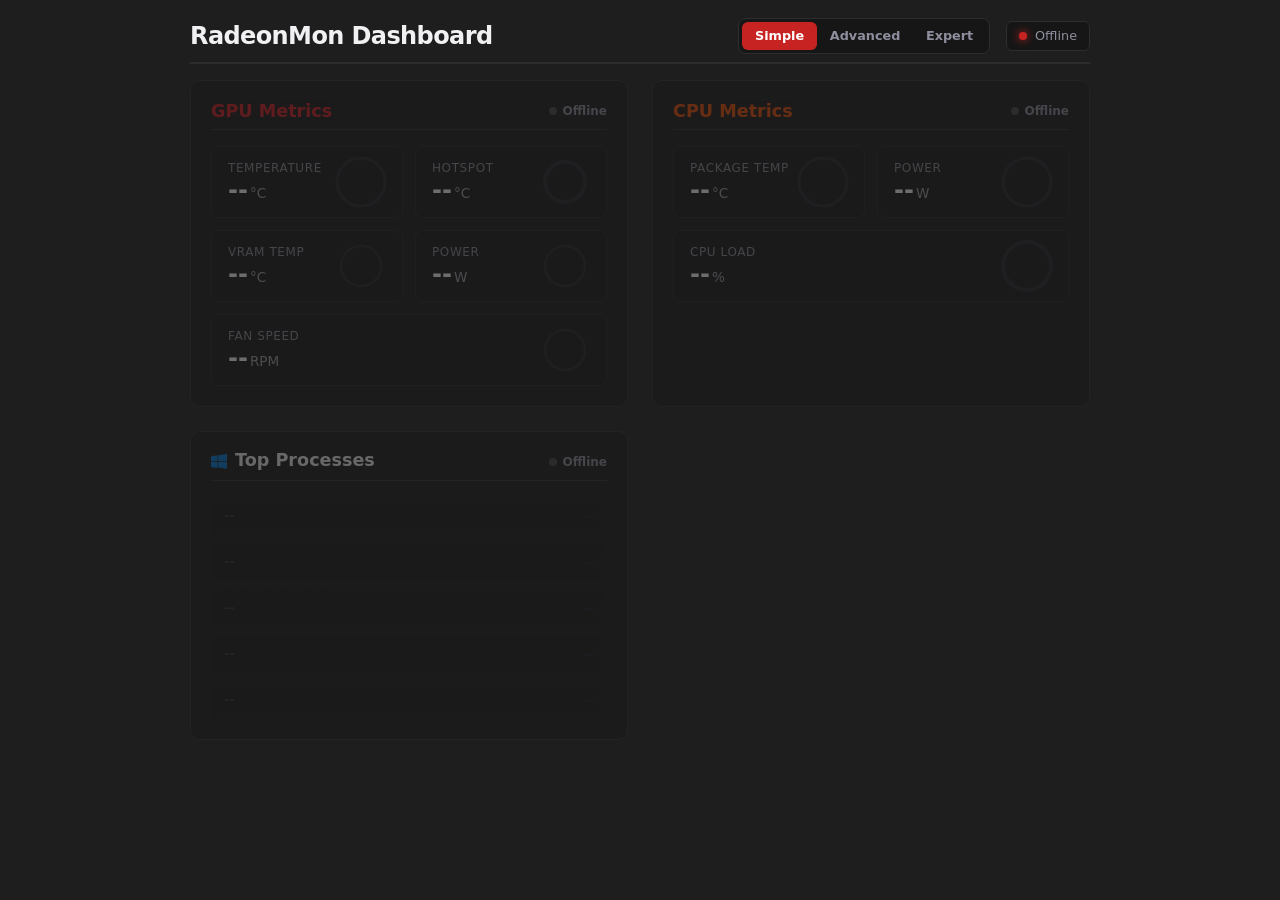
==== commit 46467a3e: "process watcher added logging improved templates updated" ====
--- a/web/index.html
+++ b/web/index.html
@@ -270,93 +270,113 @@
                 </div>
             </div>
 
-<div class="card" id="cpu-card">
-    <div class="card-header cpu">
-        <h2 id="cpu-title">CPU Metrics</h2>
-        <span class="tag inactive" id="cpu-tag">Offline</span>
-    </div>
-
-    <div class="metrics">
-        <div class="metric-box" id="box-cpu-temp">
-            <div class="metric-info">
-                <span class="metric-label">Package Temp</span>
-                <div class="metric-value-container">
-                    <span id="cpu-temp">--</span><span class="unit">°C</span>
-                </div>
-            </div>
-            <div class="ring-container">
-                <svg class="progress-ring">
-                    <circle class="ring-track" cx="25" cy="25" r="24" stroke-width="3"></circle>
-                    <circle class="ring-fill2" id="cpu-temp-ring" cx="25" cy="25" r="24" stroke-width="3"></circle>
-                </svg>
-            </div>
-        </div>
-
-        <div class="metric-box" id="box-cpu-power">
-            <div class="metric-info">
-                <span class="metric-label">Power</span>
-                <div class="metric-value-container">
-                    <span id="cpu-power">--</span><span class="unit">W</span>
-                </div>
-            </div>
-            <div class="ring-container">
-                <svg class="progress-ring">
-                    <circle class="ring-track" cx="25" cy="25" r="24" stroke-width="3"></circle>
-                    <circle class="ring-fill2" id="cpu-power-ring" cx="25" cy="25" r="24" stroke-width="3"></circle>
-                </svg>
-            </div>
-        </div>
-
-        <div class="metric-box" id="box-cpu-usage">
-            <div class="metric-info">
-                <span class="metric-label">CPU Load</span>
-                <div class="metric-value-container">
-                    <span id="cpu-usage">--</span><span class="unit">%</span>
-                </div>
-            </div>
-            <div class="ring-container">
-                <svg class="progress-ring" viewBox="0 0 50 50">
-                    <circle class="ring-track" cx="25" cy="25" r="24" stroke-width="4"></circle>
-                    <circle class="ring-fill2" id="cpu-usage-ring" cx="25" cy="25" r="24" stroke-width="4"></circle>
-                </svg>
-            </div>
-        </div>
-    </div>
-
-    <div class="expert-section">
-        <div class="core-header">
-            <span class="expert-title">Per-Core Metrics</span>
-            <div class="metric-selector" id="cpu-core-selector">
-                <input type="radio" id="core-m-temp" name="core-metric" value="t" checked onchange="updateCoreDisplays()">
-                <label for="core-m-temp">Temp</label>
-
-                <input type="radio" id="core-m-load" name="core-metric" value="u" onchange="updateCoreDisplays()">
-                <label for="core-m-load">Load</label>
-
-                <input type="radio" id="core-m-clock" name="core-metric" value="c" onchange="updateCoreDisplays()">
-                <label for="core-m-clock">Clock</label>
-            </div>
-        </div>
-
-        <div class="core-grid" id="cpu-cores-container"></div>
-    </div>
-
-    <div class="chart-container">
-        <div class="chart-header">
-            <span class="chart-title">CPU History</span>
-            <div class="metric-selector">
-                <input type="radio" id="cpu-m-usage" name="cpu-metric" value="usage" checked onchange="renderCharts()">
-                <label for="cpu-m-usage">Load</label>
-
-                <input type="radio" id="cpu-m-temp" name="cpu-metric" value="temperature" onchange="renderCharts()">
-                <label for="cpu-m-temp">Temp</label>
-
-                <input type="radio" id="cpu-m-power" name="cpu-metric" value="power" onchange="renderCharts()">
-                <label for="cpu-m-power">Power</label>
-            </div>
-        </div>
-        <canvas id="cpu-chart"></canvas>
-    </div>
-</div>
+            <div class="card" id="cpu-card">
+                <div class="card-header cpu">
+                    <h2 id="cpu-title">CPU Metrics</h2>
+                    <span class="tag inactive" id="cpu-tag">Offline</span>
+                </div>
+
+                <div class="metrics">
+                    <div class="metric-box" id="box-cpu-temp">
+                        <div class="metric-info">
+                            <span class="metric-label">Package Temp</span>
+                            <div class="metric-value-container">
+                                <span id="cpu-temp">--</span><span class="unit">°C</span>
+                            </div>
+                        </div>
+                        <div class="ring-container">
+                            <svg class="progress-ring">
+                                <circle class="ring-track" cx="25" cy="25" r="24" stroke-width="3"></circle>
+                                <circle class="ring-fill2" id="cpu-temp-ring" cx="25" cy="25" r="24" stroke-width="3"></circle>
+                            </svg>
+                        </div>
+                    </div>
+
+                    <div class="metric-box" id="box-cpu-power">
+                        <div class="metric-info">
+                            <span class="metric-label">Power</span>
+                            <div class="metric-value-container">
+                                <span id="cpu-power">--</span><span class="unit">W</span>
+                            </div>
+                        </div>
+                        <div class="ring-container">
+                            <svg class="progress-ring">
+                                <circle class="ring-track" cx="25" cy="25" r="24" stroke-width="3"></circle>
+                                <circle class="ring-fill2" id="cpu-power-ring" cx="25" cy="25" r="24" stroke-width="3"></circle>
+                            </svg>
+                        </div>
+                    </div>
+
+                    <div class="metric-box" id="box-cpu-usage">
+                        <div class="metric-info">
+                            <span class="metric-label">CPU Load</span>
+                            <div class="metric-value-container">
+                                <span id="cpu-usage">--</span><span class="unit">%</span>
+                            </div>
+                        </div>
+                        <div class="ring-container">
+                            <svg class="progress-ring" viewBox="0 0 50 50">
+                                <circle class="ring-track" cx="25" cy="25" r="24" stroke-width="4"></circle>
+                                <circle class="ring-fill2" id="cpu-usage-ring" cx="25" cy="25" r="24" stroke-width="4"></circle>
+                            </svg>
+                        </div>
+                    </div>
+                </div>
+
+                <div class="expert-section">
+                    <div class="core-header">
+                        <span class="expert-title">Per-Core Metrics</span>
+                        <div class="metric-selector" id="cpu-core-selector">
+                            <input type="radio" id="core-m-temp" name="core-metric" value="t" checked onchange="updateCoreDisplays()">
+                            <label for="core-m-temp">Temp</label>
+
+                            <input type="radio" id="core-m-load" name="core-metric" value="u" onchange="updateCoreDisplays()">
+                            <label for="core-m-load">Load</label>
+
+                            <input type="radio" id="core-m-clock" name="core-metric" value="c" onchange="updateCoreDisplays()">
+                            <label for="core-m-clock">Clock</label>
+                        </div>
+                    </div>
+
+                    <div class="core-grid" id="cpu-cores-container"></div>
+                </div>
+
+                <div class="chart-container">
+                    <div class="chart-header">
+                        <span class="chart-title">CPU History</span>
+                        <div class="metric-selector">
+                            <input type="radio" id="cpu-m-usage" name="cpu-metric" value="usage" checked onchange="renderCharts()">
+                            <label for="cpu-m-usage">Load</label>
+
+                            <input type="radio" id="cpu-m-temp" name="cpu-metric" value="temperature" onchange="renderCharts()">
+                            <label for="cpu-m-temp">Temp</label>
+
+                            <input type="radio" id="cpu-m-power" name="cpu-metric" value="power" onchange="renderCharts()">
+                            <label for="cpu-m-power">Power</label>
+                        </div>
+                    </div>
+                    <canvas id="cpu-chart"></canvas>
+                </div>
+            </div>
+
+            <div class="card" id="process-card">
+                <div class="card-header">
+                    <h2 style="display: flex; align-items: center; gap: 0.5rem;">
+                        <svg width="16" height="16" viewBox="0 0 16 16" fill="currentColor" style="color: var(--win-blue); flex-shrink: 0;">
+                            <path d="M0 2.217L6.545 1.33V7.33H0V2.217zm0 5.897h6.545v6.01L0 13.237V8.114zm7.255-6.88L16 0v7.33H7.255V1.234zM16 8.114v6.643l-8.745-1.22V8.114H16z"/>
+                        </svg>
+                        <span style="transform: translateY(-2px); display:inline-block;">Top Processes</span>
+                    </h2>
+                    </h2>
+                    <span class="tag active" id="process-tag">Active</span>
+                </div>
+                <div class="process-list" id="process-list-container">
+                    <div class="process-row placeholder"><span class="process-name">--</span><div class="process-stats"><span class="process-cpu">--</span></div></div>
+                    <div class="process-row placeholder"><span class="process-name">--</span><div class="process-stats"><span class="process-cpu">--</span></div></div>
+                    <div class="process-row placeholder"><span class="process-name">--</span><div class="process-stats"><span class="process-cpu">--</span></div></div>
+                    <div class="process-row placeholder"><span class="process-name">--</span><div class="process-stats"><span class="process-cpu">--</span></div></div>
+                    <div class="process-row placeholder"><span class="process-name">--</span><div class="process-stats"><span class="process-cpu">--</span></div></div>
+                </div>
+            </div>
         </div> </div> </body>
 </html>
--- a/web/styles.css
+++ b/web/styles.css
@@ -13,6 +13,8 @@
     --status-ok: #22c55e;
     --status-warn: #eab308;
     --status-off: #45454e;
+    --win-blue: #0078d7;
+    --win-blue-glow: rgba(0, 120, 215, 0.15);
 }
 
 * {
@@ -127,6 +129,13 @@
 
 .card.disabled {
     opacity: 0.35;
+}
+
+.card.disabled #process-list-container,
+.card.disabled .process-cpu,
+.card.disabled h2 div {
+    opacity: 0.5;
+    transition: opacity 0.3s ease;
 }
 
 .card-header {
@@ -535,6 +544,70 @@
     /* >= 30°C (Bright Red) */
 }
 
+.process-list {
+    display: flex;
+    flex-direction: column;
+    gap: 0.5rem;
+    margin-top: 0.25rem;
+}
+
+.process-row {
+    background: #141418;
+    border: 1px solid #24242c;
+    border-radius: 6px;
+    padding: 0.55rem 0.75rem;
+    display: flex;
+    justify-content: space-between;
+    align-items: center;
+    position: relative;
+    overflow: hidden;
+    height: 38px;
+    transition: all 0.2s ease;
+}
+
+/* Grayed styling when a slot drops to a placeholder state */
+.process-row.placeholder {
+    opacity: 0.25;
+    border-style: dashed;
+}
+
+.process-name {
+    font-size: 0.8rem;
+    font-weight: 600;
+    color: var(--text-main);
+    z-index: 2;
+    white-space: nowrap;
+    overflow: hidden;
+    text-overflow: ellipsis;
+    max-width: 70%;
+}
+
+.process-stats {
+    display: flex;
+    align-items: center;
+    z-index: 2;
+}
+
+.process-cpu {
+    font-size: 0.85rem;
+    font-weight: 700;
+    color: #3b82f6;
+    /* Soft blue text */
+    letter-spacing: -0.025em;
+}
+
+/* Dynamic Inline Indicator Fill - Windows Blue Theme */
+.process-bg-bar {
+    position: absolute;
+    left: 0;
+    top: 0;
+    bottom: 0;
+    background: linear-gradient(90deg, rgba(0, 120, 215, 0.12) 0%, rgba(0, 120, 215, 0.02) 100%);
+    border-right: 2px solid rgba(0, 120, 215, 0.4);
+    transition: width 0.4s cubic-bezier(0.25, 0.8, 0.25, 1);
+    z-index: 1;
+}
+
 
 /* Responsive Smartphone Layout */
 @media (max-width: 600px) {
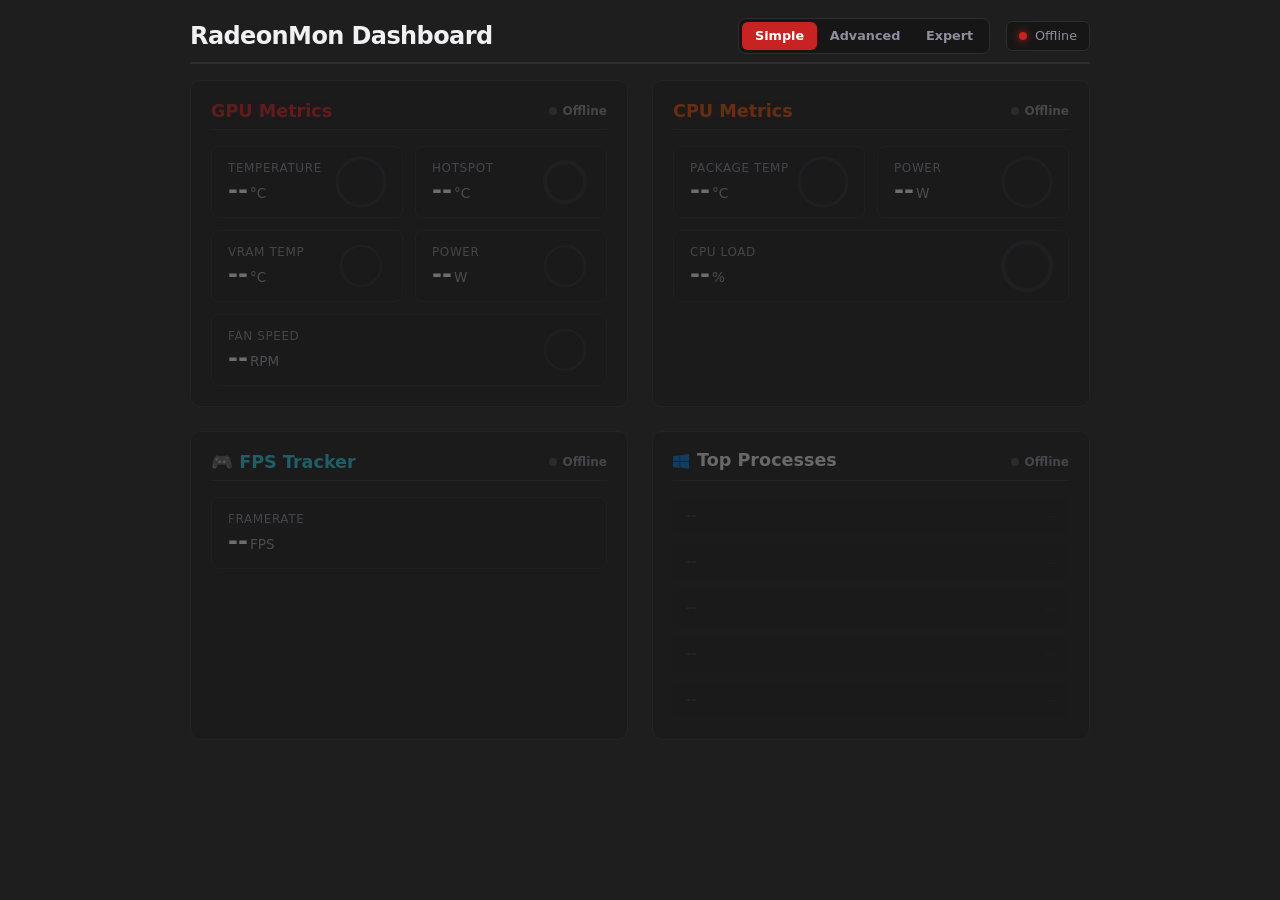
==== commit 5680ce51: "fps added to web interface version checker threaded some cleaning of console log" ====
--- a/web/index.html
+++ b/web/index.html
@@ -359,6 +359,33 @@
                 </div>
             </div>
 
+            <!-- FPS Monitor Card -->
+            <div class="card" id="fps-card">
+                <div class="card-header">
+                    <h2 style="color: var(--accent-fps);">🎮 FPS Tracker</h2>
+                    <span class="tag active" id="fps-tag">Active</span>
+                </div>
+                
+                <div class="metrics" style="margin-bottom: 1rem;">
+                    <div class="metric-box" id="box-fps-main" style="flex: 1 1 100%; height: 72px;">
+                        <div class="metric-info">
+                            <span class="metric-label">Framerate</span>
+                            <div class="metric-value-container">
+                                <span id="fps-value">--</span><span class="unit">FPS</span>
+                                <span id="fps-delta" class="delta-tag"></span>
+                            </div>
+                        </div>
+                    </div>
+                </div>
+
+                <div class="chart-container">
+                    <div class="chart-header">
+                        <span class="chart-title">FPS History</span>
+                    </div>
+                    <canvas id="fps-chart"></canvas>
+                </div>
+            </div>
+
             <div class="card" id="process-card">
                 <div class="card-header">
                     <h2 style="display: flex; align-items: center; gap: 0.5rem;">
--- a/web/styles.css
+++ b/web/styles.css
@@ -15,6 +15,7 @@
     --status-off: #45454e;
     --win-blue: #0078d7;
     --win-blue-glow: rgba(0, 120, 215, 0.15);
+    --accent-fps: #22d3ee;
 }
 
 * {
@@ -608,6 +609,26 @@
     z-index: 1;
 }
 
+/* --- FPS Delta Notification Colors --- */
+.delta-tag.fps-good {
+    color: var(--accent-fps);
+}
+
+.delta-tag.fps-warm {
+    color: var(--status-warn, #eab308);
+    /* Delta below -10 */
+}
+
+.delta-tag.fps-crit {
+    color: #ef4444;
+    /* Delta below -20 */
+}
+
+/* New: Scales font layout down if the text is alphanumeric status strings */
+#fps-value:not(:empty) {
+    font-size: var(--fps-font-size, 1.5rem);
+}
+
 
 /* Responsive Smartphone Layout */
 @media (max-width: 600px) {
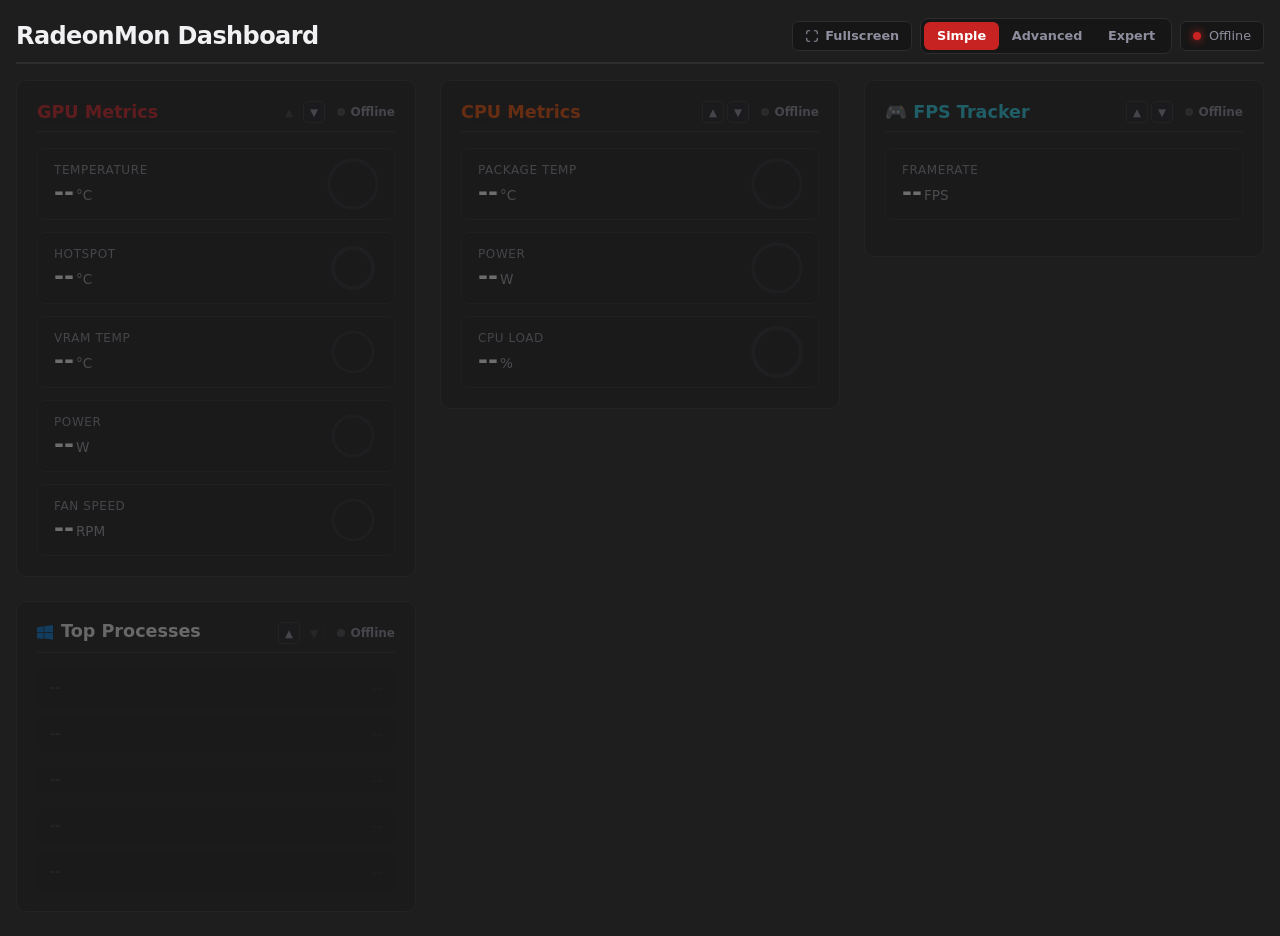
==== commit bf2c259a: "css ordering in web templates minor fixes css refining" ====
--- a/web/index.html
+++ b/web/index.html
@@ -1,5 +1,6 @@
 <!DOCTYPE html>
 <html lang="en">
+
 <head>
     <meta charset="UTF-8">
     <meta name="viewport" content="width=device-width, initial-scale=1.0">
@@ -7,19 +8,39 @@
     <script src="script.js" defer></script>
     <title>RadeonMon Dashboard</title>
 </head>
+
 <body>
-
     <div class="dashboard">
         <div class="header">
             <div class="header-title">
                 <h1>RadeonMon Dashboard</h1>
             </div>
             <div class="controls">
+                <!-- Fullscreen Toggle Button -->
+                <button id="fullscreen-btn" class="fullscreen-btn" title="Toggle Fullscreen">
+                    <svg class="icon-enter" xmlns="http://www.w3.org/2000/svg" width="14" height="14"
+                        viewBox="0 0 24 24" fill="none" stroke="currentColor" stroke-width="2" stroke-linecap="round"
+                        stroke-linejoin="round">
+                        <path
+                            d="M8 3H5a2 2 0 0 0-2 2v3m18 0V5a2 2 0 0 0-2-2h-3m0 18h3a2 2 0 0 0 2-2v-3M3 16v3a2 2 0 0 0 2 2h3">
+                        </path>
+                    </svg>
+                    <svg class="icon-exit" xmlns="http://www.w3.org/2000/svg" width="14" height="14" viewBox="0 0 24 24"
+                        fill="none" stroke="currentColor" stroke-width="2" stroke-linecap="round"
+                        stroke-linejoin="round">
+                        <path
+                            d="M8 3v3a2 2 0 0 1-2 2H3m18 0h-3a2 2 0 0 1-2-2V3m0 18v-3a2 2 0 0 1 2-2h3M3 16h3a2 2 0 0 1 2 2v3">
+                        </path>
+                    </svg>
+                    <span class="btn-text">Fullscreen</span>
+                </button>
+
                 <div class="toggle-container">
                     <button class="toggle-btn active" id="btn-simple" onclick="setView('simple')">Simple</button>
                     <button class="toggle-btn" id="btn-advanced" onclick="setView('advanced')">Advanced</button>
                     <button class="toggle-btn" id="btn-expert" onclick="setView('expert')">Expert</button>
                 </div>
+
                 <div class="status-badge">
                     <span class="dot" id="api-dot"></span>
                     <span id="api-status">Connecting</span>
@@ -31,9 +52,15 @@
             <div class="card" id="gpu-card">
                 <div class="card-header gpu">
                     <h2 id="gpu-title">GPU Metrics</h2>
-                    <span class="tag inactive" id="gpu-tag">Offline</span>
-                </div>
-                
+                    <div class="card-header-actions">
+                        <div class="order-controls">
+                            <button class="order-btn move-up" title="Move Up">▲</button>
+                            <button class="order-btn move-down" title="Move Down">▼</button>
+                        </div>
+                        <span class="tag inactive" id="gpu-tag">Offline</span>
+                    </div>
+                </div>
+
                 <div class="metrics">
                     <div class="metric-box" id="box-gpu-temp">
                         <div class="metric-info">
@@ -42,11 +69,12 @@
                                 <span id="gpu-temp">--</span><span class="unit">°C</span>
                             </div>
                         </div>
-                        
+
                         <div class="ring-container">
                             <svg class="progress-ring">
                                 <circle class="ring-track" cx="25" cy="25" r="24" stroke-width="3"></circle>
-                                <circle class="ring-fill" id="gpu-temp-ring" cx="25" cy="25" r="24" stroke-width="3"></circle>
+                                <circle class="ring-fill" id="gpu-temp-ring" cx="25" cy="25" r="24" stroke-width="3">
+                                </circle>
                             </svg>
                         </div>
                     </div>
@@ -54,7 +82,7 @@
                     <div class="metric-box" id="box-gpu-hotspot">
                         <div class="metric-info">
                             <span class="metric-label">
-                                Hotspot 
+                                Hotspot
                                 <span id="gpu-hotspot-delta" class="delta-tag"></span>
                             </span>
                             <div class="metric-value-container">
@@ -64,7 +92,8 @@
                         <div class="ring-container">
                             <svg class="progress-ring" viewBox="0 0 50 50">
                                 <circle class="ring-track" cx="25" cy="25" r="20" stroke-width="4"></circle>
-                                <circle class="ring-fill" id="gpu-hotspot-ring" cx="25" cy="25" r="20" stroke-width="4"></circle>
+                                <circle class="ring-fill" id="gpu-hotspot-ring" cx="25" cy="25" r="20" stroke-width="4">
+                                </circle>
                             </svg>
                         </div>
                     </div>
@@ -79,7 +108,8 @@
                         <div class="ring-container">
                             <svg class="progress-ring" width="50" height="50" viewBox="0 0 60 60">
                                 <circle class="ring-track" cx="30" cy="30" r="24" stroke-width="3" />
-                                <circle class="ring-fill" id="gpu-vram-temp-ring" cx="30" cy="30" r="24" stroke-width="3" />
+                                <circle class="ring-fill" id="gpu-vram-temp-ring" cx="30" cy="30" r="24"
+                                    stroke-width="3" />
                             </svg>
                         </div>
                     </div>
@@ -128,7 +158,8 @@
                             <div class="ring-container">
                                 <svg class="progress-ring" width="50" height="50" viewBox="0 0 60 60">
                                     <circle class="ring-track" cx="30" cy="30" r="24" stroke-width="3" />
-                                    <circle class="ring-fill" id="gpu-clock-ring" cx="30" cy="30" r="24" stroke-width="3" />
+                                    <circle class="ring-fill" id="gpu-clock-ring" cx="30" cy="30" r="24"
+                                        stroke-width="3" />
                                 </svg>
                             </div>
                         </div>
@@ -143,7 +174,8 @@
                             <div class="ring-container">
                                 <svg class="progress-ring" width="50" height="50" viewBox="0 0 60 60">
                                     <circle class="ring-track" cx="30" cy="30" r="24" stroke-width="3" />
-                                    <circle class="ring-fill" id="gpu-vram-clock-ring" cx="30" cy="30" r="24" stroke-width="3" />
+                                    <circle class="ring-fill" id="gpu-vram-clock-ring" cx="30" cy="30" r="24"
+                                        stroke-width="3" />
                                 </svg>
                             </div>
                         </div>
@@ -158,7 +190,8 @@
                             <div class="ring-container">
                                 <svg class="progress-ring" width="50" height="50" viewBox="0 0 60 60">
                                     <circle class="ring-track" cx="30" cy="30" r="24" stroke-width="3" />
-                                    <circle class="ring-fill" id="gpu-tbp-ring" cx="30" cy="30" r="24" stroke-width="3" />
+                                    <circle class="ring-fill" id="gpu-tbp-ring" cx="30" cy="30" r="24"
+                                        stroke-width="3" />
                                 </svg>
                             </div>
                         </div>
@@ -173,7 +206,8 @@
                             <div class="ring-container">
                                 <svg class="progress-ring" width="50" height="50" viewBox="0 0 60 60">
                                     <circle class="ring-track" cx="30" cy="30" r="24" stroke-width="3" />
-                                    <circle class="ring-fill" id="gpu-voltage-ring" cx="30" cy="30" r="24" stroke-width="3" />
+                                    <circle class="ring-fill" id="gpu-voltage-ring" cx="30" cy="30" r="24"
+                                        stroke-width="3" />
                                 </svg>
                             </div>
                         </div>
@@ -188,7 +222,8 @@
                             <div class="ring-container">
                                 <svg class="progress-ring" width="50" height="50" viewBox="0 0 60 60">
                                     <circle class="ring-track" cx="30" cy="30" r="24" stroke-width="3" />
-                                    <circle class="ring-fill" id="gpu-fan-duty-ring" cx="30" cy="30" r="24" stroke-width="3" />
+                                    <circle class="ring-fill" id="gpu-fan-duty-ring" cx="30" cy="30" r="24"
+                                        stroke-width="3" />
                                 </svg>
                             </div>
                         </div>
@@ -203,7 +238,8 @@
                             <div class="ring-container">
                                 <svg class="progress-ring" width="50" height="50" viewBox="0 0 60 60">
                                     <circle class="ring-track" cx="30" cy="30" r="24" stroke-width="3" />
-                                    <circle class="ring-fill" id="gpu-usage-ring" cx="30" cy="30" r="24" stroke-width="3" />
+                                    <circle class="ring-fill" id="gpu-usage-ring" cx="30" cy="30" r="24"
+                                        stroke-width="3" />
                                 </svg>
                             </div>
                         </div>
@@ -218,7 +254,8 @@
                             <div class="ring-container">
                                 <svg class="progress-ring" width="50" height="50" viewBox="0 0 60 60">
                                     <circle class="ring-track" cx="30" cy="30" r="24" stroke-width="3" />
-                                    <circle class="ring-fill" id="gpu-vram-usage-ring" cx="30" cy="30" r="24" stroke-width="3" />
+                                    <circle class="ring-fill" id="gpu-vram-usage-ring" cx="30" cy="30" r="24"
+                                        stroke-width="3" />
                                 </svg>
                             </div>
                         </div>
@@ -233,7 +270,8 @@
                             <div class="ring-container">
                                 <svg class="progress-ring" width="50" height="50" viewBox="0 0 60 60">
                                     <circle class="ring-track" cx="30" cy="30" r="24" stroke-width="3" />
-                                    <circle class="ring-fill" id="gpu-shared-mem-ring" cx="30" cy="30" r="24" stroke-width="3" />
+                                    <circle class="ring-fill" id="gpu-shared-mem-ring" cx="30" cy="30" r="24"
+                                        stroke-width="3" />
                                 </svg>
                             </div>
                         </div>
@@ -244,25 +282,32 @@
                     <div class="chart-header">
                         <div class="chart-title">GPU Telemetry</div>
                         <div class="metric-selector">
-                            <input type="radio" id="gpu-m-temp" name="gpu-metric" value="temperature" checked onchange="renderCharts()">
+                            <input type="radio" id="gpu-m-temp" name="gpu-metric" value="temperature" checked
+                                onchange="renderCharts()">
                             <label for="gpu-m-temp">Temp</label>
 
-                            <input type="radio" id="gpu-m-hotspot" name="gpu-metric" value="hotspot" onchange="renderCharts()">
+                            <input type="radio" id="gpu-m-hotspot" name="gpu-metric" value="hotspot"
+                                onchange="renderCharts()">
                             <label for="gpu-m-hotspot">Tj</label>
 
-                            <input type="radio" id="gpu-m-vram" name="gpu-metric" value="vram_temp" onchange="renderCharts()">
+                            <input type="radio" id="gpu-m-vram" name="gpu-metric" value="vram_temp"
+                                onchange="renderCharts()">
                             <label for="gpu-m-vram">VRAM</label>
 
-                            <input type="radio" id="gpu-m-power" name="gpu-metric" value="power" onchange="renderCharts()">
+                            <input type="radio" id="gpu-m-power" name="gpu-metric" value="power"
+                                onchange="renderCharts()">
                             <label for="gpu-m-power">PWR</label>
 
-                            <input type="radio" id="gpu-m-fan" name="gpu-metric" value="fan_speed" onchange="renderCharts()">
+                            <input type="radio" id="gpu-m-fan" name="gpu-metric" value="fan_speed"
+                                onchange="renderCharts()">
                             <label for="gpu-m-fan">Fan</label>
 
-                            <input type="radio" id="gpu-m-clock" name="gpu-metric" value="clock_speed" onchange="renderCharts()">
+                            <input type="radio" id="gpu-m-clock" name="gpu-metric" value="clock_speed"
+                                onchange="renderCharts()">
                             <label for="gpu-m-clock">CLK</label>
 
-                            <input type="radio" id="gpu-m-usage" name="gpu-metric" value="usage" onchange="renderCharts()">
+                            <input type="radio" id="gpu-m-usage" name="gpu-metric" value="usage"
+                                onchange="renderCharts()">
                             <label for="gpu-m-usage">Load</label>
                         </div>
                     </div>
@@ -273,7 +318,13 @@
             <div class="card" id="cpu-card">
                 <div class="card-header cpu">
                     <h2 id="cpu-title">CPU Metrics</h2>
-                    <span class="tag inactive" id="cpu-tag">Offline</span>
+                    <div class="card-header-actions">
+                        <div class="order-controls">
+                            <button class="order-btn move-up" title="Move Up">▲</button>
+                            <button class="order-btn move-down" title="Move Down">▼</button>
+                        </div>
+                        <span class="tag inactive" id="cpu-tag">Offline</span>
+                    </div>
                 </div>
 
                 <div class="metrics">
@@ -287,7 +338,8 @@
                         <div class="ring-container">
                             <svg class="progress-ring">
                                 <circle class="ring-track" cx="25" cy="25" r="24" stroke-width="3"></circle>
-                                <circle class="ring-fill2" id="cpu-temp-ring" cx="25" cy="25" r="24" stroke-width="3"></circle>
+                                <circle class="ring-fill2" id="cpu-temp-ring" cx="25" cy="25" r="24" stroke-width="3">
+                                </circle>
                             </svg>
                         </div>
                     </div>
@@ -302,7 +354,8 @@
                         <div class="ring-container">
                             <svg class="progress-ring">
                                 <circle class="ring-track" cx="25" cy="25" r="24" stroke-width="3"></circle>
-                                <circle class="ring-fill2" id="cpu-power-ring" cx="25" cy="25" r="24" stroke-width="3"></circle>
+                                <circle class="ring-fill2" id="cpu-power-ring" cx="25" cy="25" r="24" stroke-width="3">
+                                </circle>
                             </svg>
                         </div>
                     </div>
@@ -317,7 +370,8 @@
                         <div class="ring-container">
                             <svg class="progress-ring" viewBox="0 0 50 50">
                                 <circle class="ring-track" cx="25" cy="25" r="24" stroke-width="4"></circle>
-                                <circle class="ring-fill2" id="cpu-usage-ring" cx="25" cy="25" r="24" stroke-width="4"></circle>
+                                <circle class="ring-fill2" id="cpu-usage-ring" cx="25" cy="25" r="24" stroke-width="4">
+                                </circle>
                             </svg>
                         </div>
                     </div>
@@ -327,13 +381,16 @@
                     <div class="core-header">
                         <span class="expert-title">Per-Core Metrics</span>
                         <div class="metric-selector" id="cpu-core-selector">
-                            <input type="radio" id="core-m-temp" name="core-metric" value="t" checked onchange="updateCoreDisplays()">
+                            <input type="radio" id="core-m-temp" name="core-metric" value="t" checked
+                                onchange="updateCoreDisplays()">
                             <label for="core-m-temp">Temp</label>
 
-                            <input type="radio" id="core-m-load" name="core-metric" value="u" onchange="updateCoreDisplays()">
+                            <input type="radio" id="core-m-load" name="core-metric" value="u"
+                                onchange="updateCoreDisplays()">
                             <label for="core-m-load">Load</label>
 
-                            <input type="radio" id="core-m-clock" name="core-metric" value="c" onchange="updateCoreDisplays()">
+                            <input type="radio" id="core-m-clock" name="core-metric" value="c"
+                                onchange="updateCoreDisplays()">
                             <label for="core-m-clock">Clock</label>
                         </div>
                     </div>
@@ -345,13 +402,16 @@
                     <div class="chart-header">
                         <span class="chart-title">CPU History</span>
                         <div class="metric-selector">
-                            <input type="radio" id="cpu-m-usage" name="cpu-metric" value="usage" checked onchange="renderCharts()">
+                            <input type="radio" id="cpu-m-usage" name="cpu-metric" value="usage" checked
+                                onchange="renderCharts()">
                             <label for="cpu-m-usage">Load</label>
 
-                            <input type="radio" id="cpu-m-temp" name="cpu-metric" value="temperature" onchange="renderCharts()">
+                            <input type="radio" id="cpu-m-temp" name="cpu-metric" value="temperature"
+                                onchange="renderCharts()">
                             <label for="cpu-m-temp">Temp</label>
 
-                            <input type="radio" id="cpu-m-power" name="cpu-metric" value="power" onchange="renderCharts()">
+                            <input type="radio" id="cpu-m-power" name="cpu-metric" value="power"
+                                onchange="renderCharts()">
                             <label for="cpu-m-power">Power</label>
                         </div>
                     </div>
@@ -363,9 +423,15 @@
             <div class="card" id="fps-card">
                 <div class="card-header">
                     <h2 style="color: var(--accent-fps);">🎮 FPS Tracker</h2>
-                    <span class="tag active" id="fps-tag">Active</span>
-                </div>
-                
+                    <div class="card-header-actions">
+                        <div class="order-controls">
+                            <button class="order-btn move-up" title="Move Up">▲</button>
+                            <button class="order-btn move-down" title="Move Down">▼</button>
+                        </div>
+                        <span class="tag active" id="fps-tag">Active</span>
+                    </div>
+                </div>
+
                 <div class="metrics" style="margin-bottom: 1rem;">
                     <div class="metric-box" id="box-fps-main" style="flex: 1 1 100%; height: 72px;">
                         <div class="metric-info">
@@ -389,21 +455,41 @@
             <div class="card" id="process-card">
                 <div class="card-header">
                     <h2 style="display: flex; align-items: center; gap: 0.5rem;">
-                        <svg width="16" height="16" viewBox="0 0 16 16" fill="currentColor" style="color: var(--win-blue); flex-shrink: 0;">
-                            <path d="M0 2.217L6.545 1.33V7.33H0V2.217zm0 5.897h6.545v6.01L0 13.237V8.114zm7.255-6.88L16 0v7.33H7.255V1.234zM16 8.114v6.643l-8.745-1.22V8.114H16z"/>
+                        <svg width="16" height="16" viewBox="0 0 16 16" fill="currentColor"
+                            style="color: var(--win-blue); flex-shrink: 0;">
+                            <path
+                                d="M0 2.217L6.545 1.33V7.33H0V2.217zm0 5.897h6.545v6.01L0 13.237V8.114zm7.255-6.88L16 0v7.33H7.255V1.234zM16 8.114v6.643l-8.745-1.22V8.114H16z" />
                         </svg>
                         <span style="transform: translateY(-2px); display:inline-block;">Top Processes</span>
                     </h2>
-                    </h2>
-                    <span class="tag active" id="process-tag">Active</span>
+                    <div class="card-header-actions">
+                        <div class="order-controls">
+                            <button class="order-btn move-up" title="Move Up">▲</button>
+                            <button class="order-btn move-down" title="Move Down">▼</button>
+                        </div>
+                        <span class="tag active" id="process-tag">Active</span>
+                    </div>
                 </div>
                 <div class="process-list" id="process-list-container">
-                    <div class="process-row placeholder"><span class="process-name">--</span><div class="process-stats"><span class="process-cpu">--</span></div></div>
-                    <div class="process-row placeholder"><span class="process-name">--</span><div class="process-stats"><span class="process-cpu">--</span></div></div>
-                    <div class="process-row placeholder"><span class="process-name">--</span><div class="process-stats"><span class="process-cpu">--</span></div></div>
-                    <div class="process-row placeholder"><span class="process-name">--</span><div class="process-stats"><span class="process-cpu">--</span></div></div>
-                    <div class="process-row placeholder"><span class="process-name">--</span><div class="process-stats"><span class="process-cpu">--</span></div></div>
-                </div>
-            </div>
-        </div> </div> </body>
+                    <div class="process-row placeholder"><span class="process-name">--</span>
+                        <div class="process-stats"><span class="process-cpu">--</span></div>
+                    </div>
+                    <div class="process-row placeholder"><span class="process-name">--</span>
+                        <div class="process-stats"><span class="process-cpu">--</span></div>
+                    </div>
+                    <div class="process-row placeholder"><span class="process-name">--</span>
+                        <div class="process-stats"><span class="process-cpu">--</span></div>
+                    </div>
+                    <div class="process-row placeholder"><span class="process-name">--</span>
+                        <div class="process-stats"><span class="process-cpu">--</span></div>
+                    </div>
+                    <div class="process-row placeholder"><span class="process-name">--</span>
+                        <div class="process-stats"><span class="process-cpu">--</span></div>
+                    </div>
+                </div>
+            </div>
+        </div>
+    </div>
+</body>
+
 </html>
--- a/web/styles.css
+++ b/web/styles.css
@@ -38,7 +38,7 @@
 /* Dashboard & Layout */
 .dashboard {
     width: 100%;
-    max-width: 900px;
+    max-width: 1600px;
     display: flex;
     flex-direction: column;
     gap: 1rem;
@@ -49,10 +49,11 @@
     display: flex;
     justify-content: space-between;
     align-items: center;
+    flex-wrap: wrap;
+    gap: 0.75rem;
     padding-bottom: 0.5rem;
     border-bottom: 2px solid var(--card-border);
     margin-top: 10px;
-    padding-top: 0;
 }
 
 .header-title h1 {
@@ -64,13 +65,16 @@
 .controls {
     display: flex;
     align-items: center;
-    gap: 1rem;
+    flex-wrap: wrap;
+    gap: 0.5rem;
 }
 
 .grid {
     display: grid;
-    grid-template-columns: repeat(auto-fit, minmax(380px, 1fr));
+    grid-template-columns: repeat(auto-fill, minmax(380px, 1fr));
     gap: 1.5rem;
+    width: 100%;
+    align-items: start;
 }
 
 /* Interactive Controls & Badges */
@@ -126,6 +130,7 @@
     padding: 1.25rem;
     border: 1px solid var(--card-border);
     transition: opacity 0.3s ease;
+    height: fit-content;
 }
 
 .card.disabled {
@@ -629,21 +634,133 @@
     font-size: var(--fps-font-size, 1.5rem);
 }
 
+/* Card Order Controls */
+.card-header-actions {
+    display: flex;
+    align-items: center;
+    gap: 0.75rem;
+}
+
+.order-controls {
+    display: flex;
+    gap: 3px;
+}
+
+.order-btn {
+    background: #18181c;
+    border: 1px solid var(--card-border);
+    color: var(--text-muted);
+    border-radius: 4px;
+    width: 22px;
+    height: 22px;
+    display: flex;
+    align-items: center;
+    justify-content: center;
+    cursor: pointer;
+    font-size: 0.65rem;
+    line-height: 1;
+    transition: all 0.15s ease;
+}
+
+.order-btn:hover {
+    color: var(--text-main);
+    background: #24242c;
+    border-color: #444;
+}
+
+.order-btn:active {
+    transform: scale(0.92);
+}
+
+.order-btn:disabled {
+    opacity: 0.3;
+    cursor: not-allowed;
+    border-color: var(--card-border);
+    background: transparent;
+}
+
+.order-btn:disabled:hover {
+    background: transparent;
+    color: var(--text-muted);
+}
+
+/* Header Fullscreen Button */
+.fullscreen-btn {
+    display: inline-flex;
+    align-items: center;
+    gap: 0.4rem;
+
+    background: var(--card-bg);
+    border: 1px solid var(--card-border);
+    color: var(--text-muted);
+
+    padding: 0.4rem 0.75rem;
+    font-size: 0.8rem;
+    font-weight: 600;
+    border-radius: 6px;
+    cursor: pointer;
+    transition: all 0.2s ease;
+}
+
+.fullscreen-btn:hover {
+    color: var(--text-main);
+    border-color: #555;
+    background: #1e1e24;
+}
+
+.fullscreen-btn:active {
+    transform: scale(0.96);
+}
+
+/* Icon visibility toggles */
+.fullscreen-btn .icon-exit {
+    display: none;
+}
+
+.fullscreen-btn.is-fullscreen .icon-enter {
+    display: none;
+}
+
+.fullscreen-btn.is-fullscreen .icon-exit {
+    display: inline-block;
+}
 
 /* Responsive Smartphone Layout */
 @media (max-width: 600px) {
+    .metric-box {
+        flex: 1 1 100%;
+    }
+
     .header {
         flex-direction: column;
-        align-items: flex-start;
-        gap: 0.75rem;
+        align-items: stretch;
+    }
+
+    .header-title {
+        text-align: center;
     }
 
     .controls {
         width: 100%;
-        justify-content: space-between;
-    }
-
-    .metric-box {
-        flex: 1 1 100%;
+        justify-content: center;
+        /* Center-align controls on phone layout */
+    }
+
+    /* Make the mode selector expand across available space */
+    .toggle-container {
+        flex: 1 1 auto;
+        justify-content: center;
+    }
+
+    .toggle-btn {
+        flex: 1;
+        /* Distribute Simple / Advanced / Expert evenly */
+        text-align: center;
+        padding: 0.4rem 0.5rem;
+    }
+
+    /* Keep Fullscreen and Status badge compact */
+    .fullscreen-btn {
+        padding: 0.4rem 0.6rem;
     }
 }
